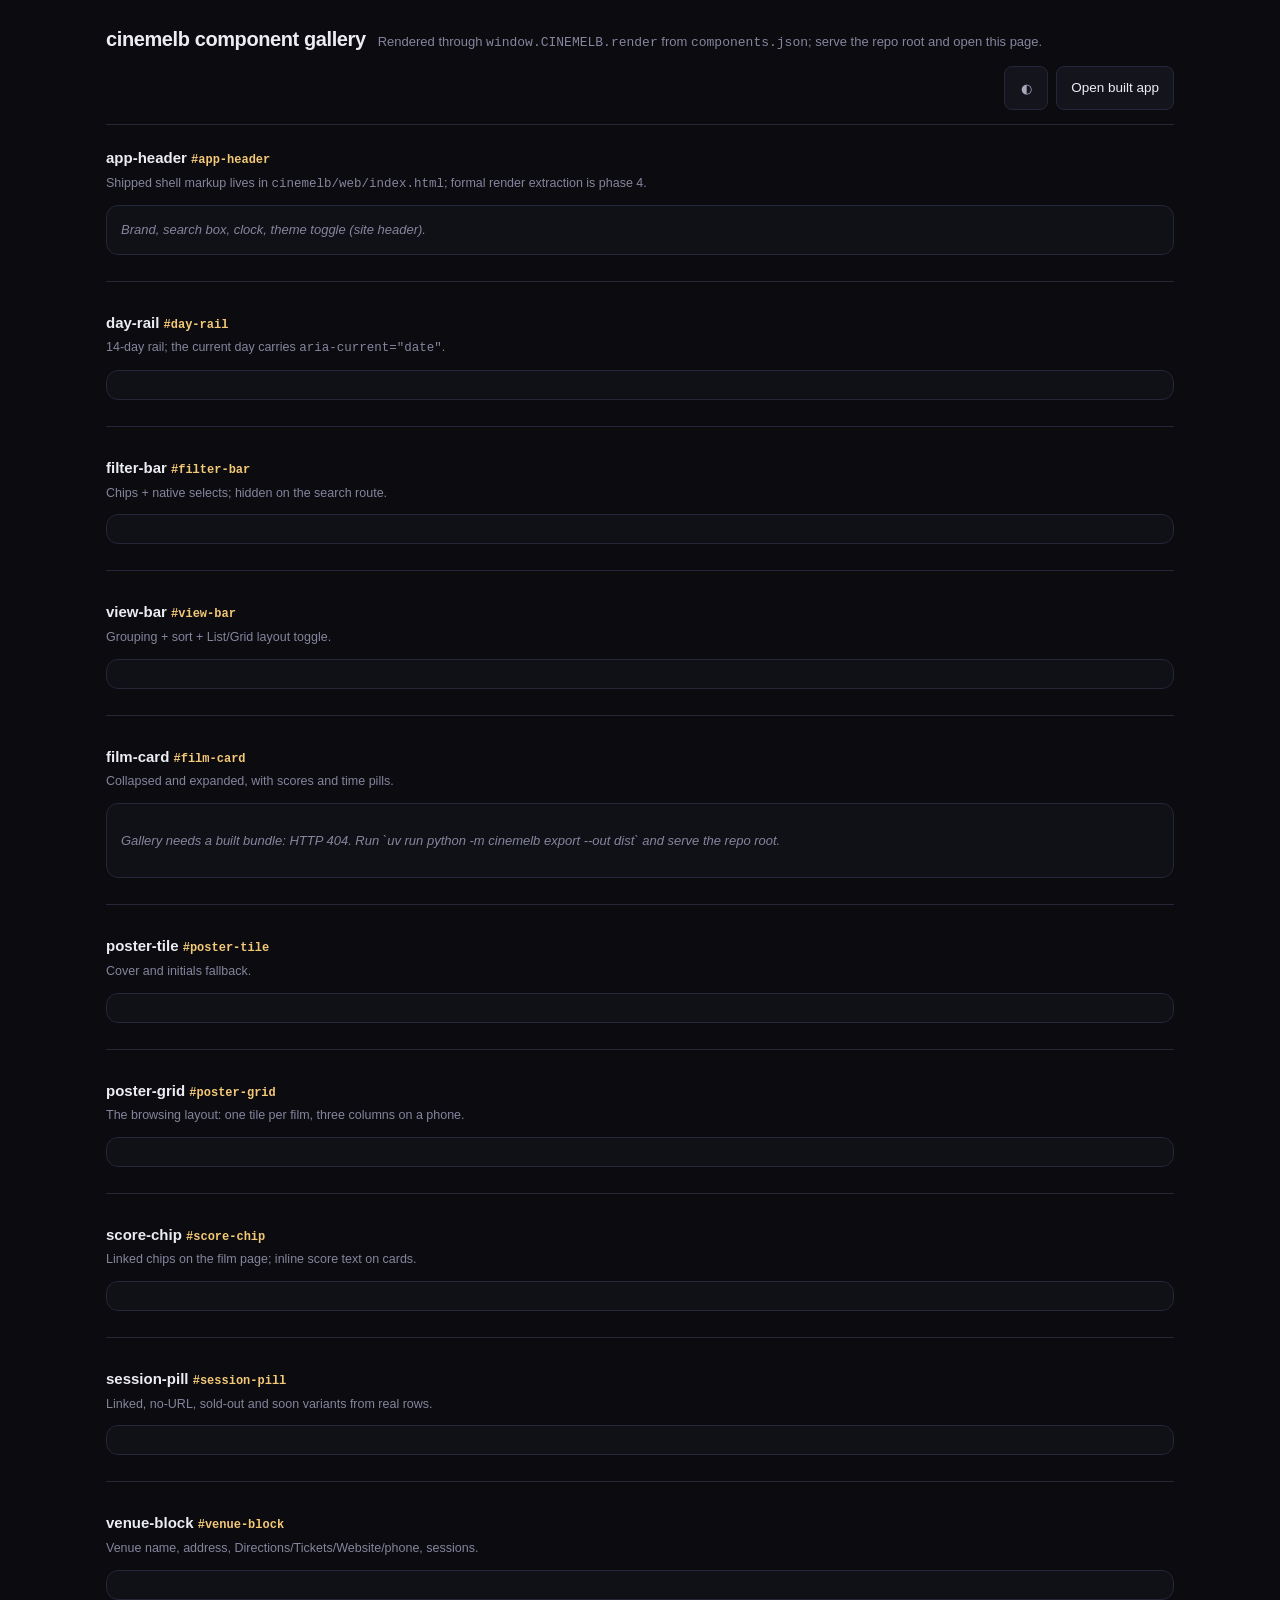
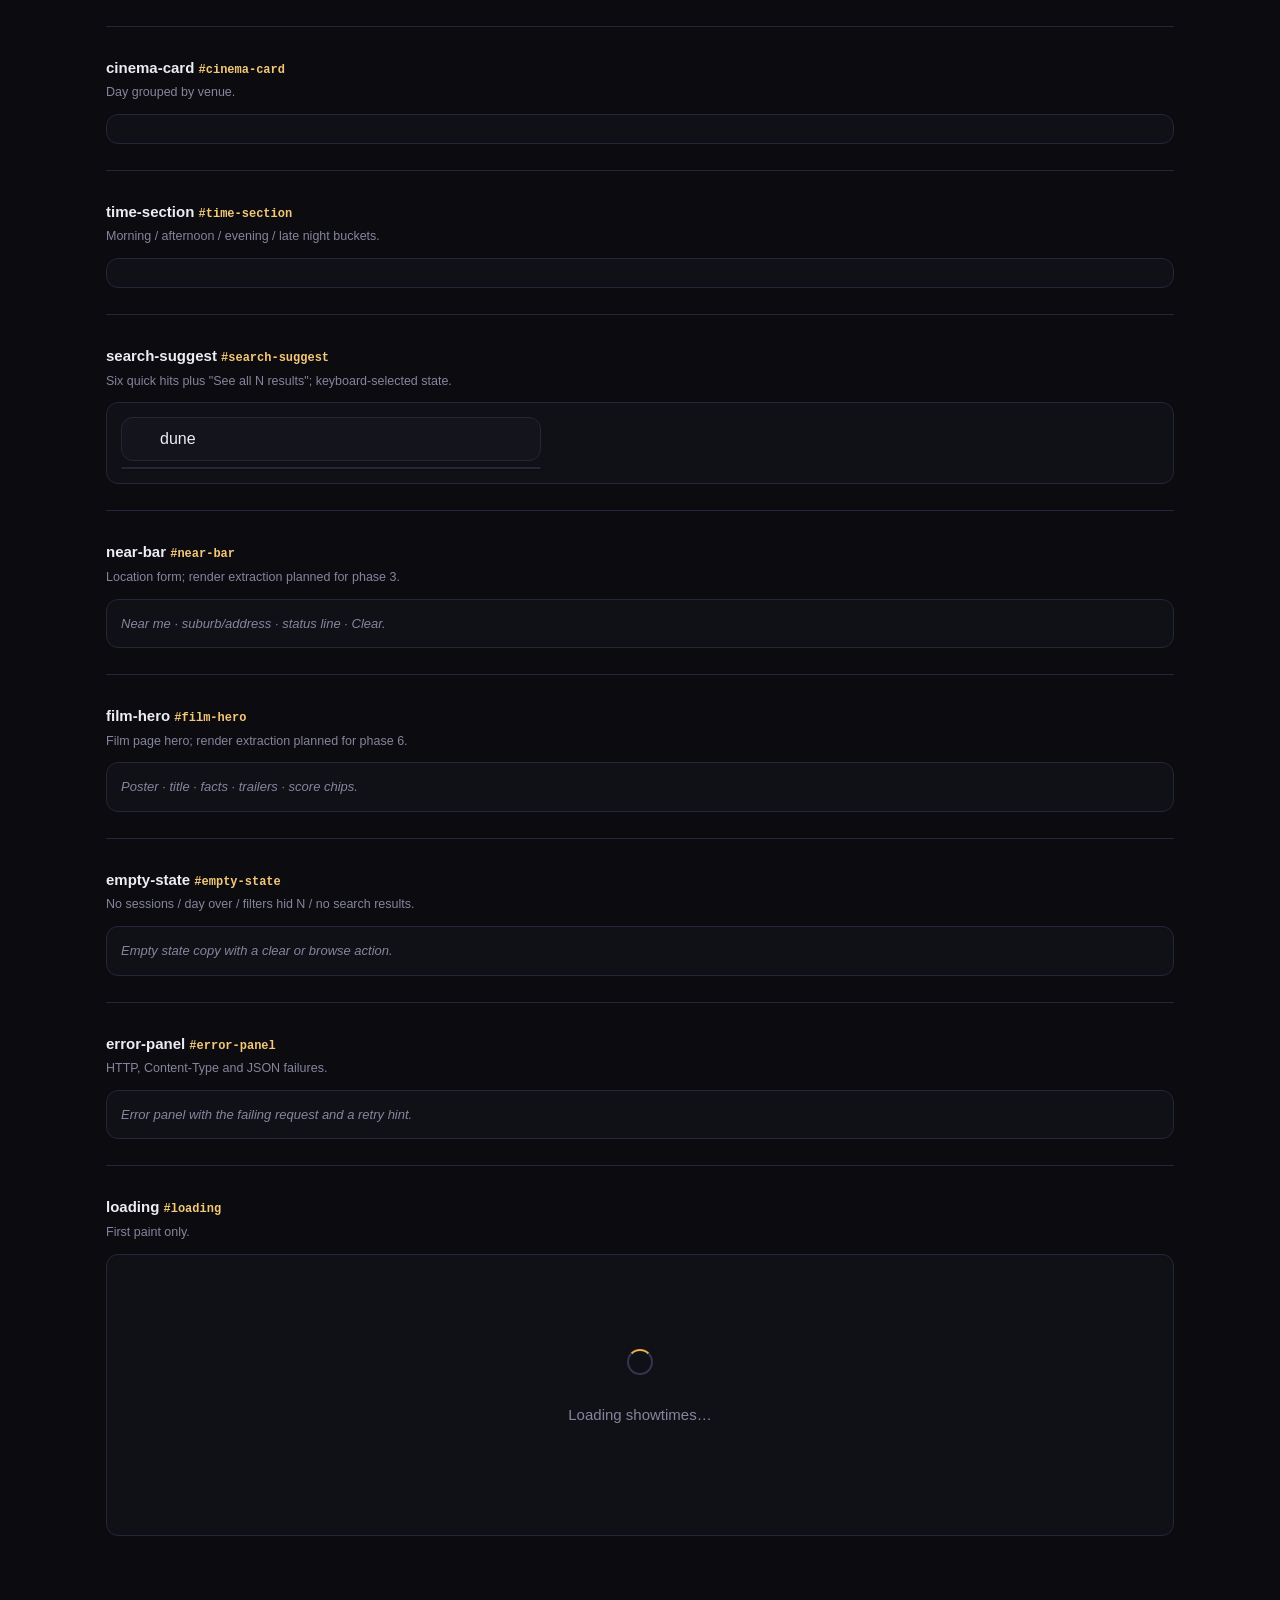
==== cinemelb/web/gallery.html @ fa179313 "UI: spec + tokens + component manifest + measurement harness - Add SPEC.md as the authoritative UI s" ====
<!DOCTYPE html>
<html lang="en-AU" data-theme="dark">
<head>
<meta charset="utf-8">
<meta name="viewport" content="width=device-width, initial-scale=1">
<title>cinemelb — component gallery</title>
<script>
/* The gallery drives hydration itself; app.js must not boot the SPA. */
window.__CINEMELB_GALLERY__ = true;
try {
  var q = new URLSearchParams(location.search).get('theme');
  document.documentElement.dataset.theme = q === 'light' ? 'light' : 'dark';
} catch (e) {}
</script>
<link rel="stylesheet" href="./app.css">
<style>
  body { background: var(--bg); }
  .g-wrap { max-width: 1100px; margin: 0 auto; padding: 24px 16px 80px; }
  .g-top { display: flex; flex-wrap: wrap; align-items: baseline; gap: 12px;
    padding-bottom: 14px; border-bottom: 1px solid var(--line); margin-bottom: 22px; }
  .g-top h1 { margin: 0; font-size: 20px; letter-spacing: -.02em; }
  .g-top p { margin: 0; color: var(--text-3); font-size: 13px; }
  .g-top .g-actions { margin-left: auto; display: flex; gap: 8px; }
  .g-section { margin: 0 0 30px; padding: 0 0 26px; border-bottom: 1px solid var(--line); }
  .g-section:last-child { border-bottom: 0; }
  .g-section h2 { margin: 0 0 4px; font-size: 15px; }
  .g-section h2 code { color: var(--accent-2); font-size: 12px; }
  .g-note { margin: 0 0 12px; color: var(--text-3); font-size: 12.5px; }
  .g-stage { padding: 14px; border: 1px solid var(--line); border-radius: var(--radius);
    background: var(--bg-2); }
  .g-stage .rail { position: static; padding: 0; border: 0; background: transparent; }
  .g-stage .filters { padding: 0; }
  .g-stage .suggest { position: static; margin-top: 6px; }
  .g-stage .search { max-width: 420px; }
  .g-grid { display: grid; grid-template-columns: repeat(auto-fill, minmax(138px, 1fr));
    gap: 16px 12px; }
  .g-row { display: flex; flex-wrap: wrap; gap: 12px; align-items: flex-start; }
  .g-planned { color: var(--text-3); font-size: 13px; font-style: italic; }
  @media (max-width: 640px) { .g-wrap { padding: 16px 12px 60px; } }
</style>
</head>
<body>
<div class="g-wrap">
  <header class="g-top">
    <h1>cinemelb component gallery</h1>
    <p>Rendered through <code>window.CINEMELB.render</code> from
      <code>components.json</code>; serve the repo root and open this page.</p>
    <div class="g-actions">
      <button class="icon-btn" id="g-theme" type="button" title="Switch theme"
              aria-label="Switch colour theme">◐</button>
      <a class="btn" href="../dist/">Open built app</a>
    </div>
  </header>

  <section class="g-section" id="app-header" data-component="app-header">
    <h2>app-header <code>#app-header</code></h2>
    <p class="g-note">Shipped shell markup lives in <code>cinemelb/web/index.html</code>;
      formal render extraction is phase 4.</p>
    <div class="g-stage g-planned">Brand, search box, clock, theme toggle (site header).</div>
  </section>

  <section class="g-section" id="day-rail" data-component="day-rail">
    <h2>day-rail <code>#day-rail</code></h2>
    <p class="g-note">14-day rail; the current day carries <code>aria-current="date"</code>.</p>
    <div class="g-stage"><nav class="rail" id="rail" aria-label="Choose a day"></nav></div>
  </section>

  <section class="g-section" id="filter-bar" data-component="filter-bar">
    <h2>filter-bar <code>#filter-bar</code></h2>
    <p class="g-note">Chips + native selects; hidden on the search route.</p>
    <div class="g-stage"><div class="filters" id="filters"></div></div>
  </section>

  <section class="g-section" id="view-bar" data-component="view-bar">
    <h2>view-bar <code>#view-bar</code></h2>
    <p class="g-note">Grouping + sort + List/Grid layout toggle.</p>
    <div class="g-stage" id="g-view-bar"></div>
  </section>

  <section class="g-section" id="film-card" data-component="film-card">
    <h2>film-card <code>#film-card</code></h2>
    <p class="g-note">Collapsed and expanded, with scores and time pills.</p>
    <div class="g-stage" id="g-film-card"></div>
  </section>

  <section class="g-section" id="poster-tile" data-component="poster-tile">
    <h2>poster-tile <code>#poster-tile</code></h2>
    <p class="g-note">Cover and initials fallback.</p>
    <div class="g-stage"><div class="poster-grid" id="g-poster-tile"></div></div>
  </section>

  <section class="g-section" id="poster-grid" data-component="poster-grid">
    <h2>poster-grid <code>#poster-grid</code></h2>
    <p class="g-note">The browsing layout: one tile per film, three columns on a phone.</p>
    <div class="g-stage"><div class="poster-grid" id="g-poster-grid"></div></div>
  </section>

  <section class="g-section" id="score-chip" data-component="score-chip">
    <h2>score-chip <code>#score-chip</code></h2>
    <p class="g-note">Linked chips on the film page; inline score text on cards.</p>
    <div class="g-stage" id="g-score-chip"></div>
  </section>

  <section class="g-section" id="session-pill" data-component="session-pill">
    <h2>session-pill <code>#session-pill</code></h2>
    <p class="g-note">Linked, no-URL, sold-out and soon variants from real rows.</p>
    <div class="g-stage"><div class="sessions" id="g-session-pill"></div></div>
  </section>

  <section class="g-section" id="venue-block" data-component="venue-block">
    <h2>venue-block <code>#venue-block</code></h2>
    <p class="g-note">Venue name, address, Directions/Tickets/Website/phone, sessions.</p>
    <div class="g-stage" id="g-venue-block"></div>
  </section>

  <section class="g-section" id="cinema-card" data-component="cinema-card">
    <h2>cinema-card <code>#cinema-card</code></h2>
    <p class="g-note">Day grouped by venue.</p>
    <div class="g-stage" id="g-cinema-card"></div>
  </section>

  <section class="g-section" id="time-section" data-component="time-section">
    <h2>time-section <code>#time-section</code></h2>
    <p class="g-note">Morning / afternoon / evening / late night buckets.</p>
    <div class="g-stage" id="g-time-section"></div>
  </section>

  <section class="g-section" id="search-suggest" data-component="search-suggest">
    <h2>search-suggest <code>#search-suggest</code></h2>
    <p class="g-note">Six quick hits plus "See all N results"; keyboard-selected state.</p>
    <div class="g-stage">
      <div class="search">
        <input id="q" type="search" value="dune" readonly aria-label="Search query">
        <div class="suggest" id="suggest" role="listbox" aria-label="Film suggestions"></div>
      </div>
    </div>
  </section>

  <section class="g-section" id="near-bar" data-component="near-bar">
    <h2>near-bar <code>#near-bar</code></h2>
    <p class="g-note">Location form; render extraction planned for phase 3.</p>
    <div class="g-stage g-planned">Near me · suburb/address · status line · Clear.</div>
  </section>

  <section class="g-section" id="film-hero" data-component="film-hero">
    <h2>film-hero <code>#film-hero</code></h2>
    <p class="g-note">Film page hero; render extraction planned for phase 6.</p>
    <div class="g-stage g-planned">Poster · title · facts · trailers · score chips.</div>
  </section>

  <section class="g-section" id="empty-state" data-component="empty-state">
    <h2>empty-state <code>#empty-state</code></h2>
    <p class="g-note">No sessions / day over / filters hid N / no search results.</p>
    <div class="g-stage g-planned">Empty state copy with a clear or browse action.</div>
  </section>

  <section class="g-section" id="error-panel" data-component="error-panel">
    <h2>error-panel <code>#error-panel</code></h2>
    <p class="g-note">HTTP, Content-Type and JSON failures.</p>
    <div class="g-stage g-planned">Error panel with the failing request and a retry hint.</div>
  </section>

  <section class="g-section" id="loading" data-component="loading">
    <h2>loading <code>#loading</code></h2>
    <p class="g-note">First paint only.</p>
    <div class="g-stage">
      <div class="loading">
        <div class="spinner" aria-hidden="true"></div>
        <p>Loading showtimes…</p>
      </div>
    </div>
  </section>
</div>

<script src="./app.js"></script>
<script>
(function () {
  'use strict';
  var theme = document.getElementById('g-theme');
  if (theme) {
    theme.addEventListener('click', function () {
      var root = document.documentElement;
      root.dataset.theme = root.dataset.theme === 'light' ? 'dark' : 'light';
    });
  }

  function fail(message) {
    var box = document.getElementById('g-film-card');
    if (box) {
      box.innerHTML = '<p class="g-planned">' + message + '</p>';
    }
  }

  fetch('../../dist/data/bundle.json')
    .then(function (response) {
      if (!response.ok) throw new Error('HTTP ' + response.status);
      return response.json();
    })
    .then(function (bundle) {
      var C = window.CINEMELB;
      if (!C) throw new Error('window.CINEMELB missing');
      C.hydrate(bundle, true);
      var S = C.state;
      var today = S.today;
      var rows = (S.byDate.get(today) || []).slice();
      if (!rows.length) throw new Error('no sessions in today\'s bundle slice');

      function rowsFor(filmIdx) {
        return rows.filter(function (r) { return S.rowFilm[r] === filmIdx; });
      }
      function score(film) {
        return (film[10] || 0) + (film[12] || 0) / 10;
      }
      var filmIdxs = [];
      var seen = {};
      rows.forEach(function (r) {
        var idx = S.rowFilm[r];
        if (!seen[idx]) { seen[idx] = 1; filmIdxs.push(idx); }
      });
      filmIdxs.sort(function (a, b) {
        return score(S.films[b]) - score(S.films[a]);
      });
      var withPoster = filmIdxs.filter(function (i) { return !!S.films[i][6]; });
      var withoutPoster = filmIdxs.filter(function (i) { return !S.films[i][6]; });
      var hero = withPoster[0] || filmIdxs[0];

      // View bar
      var view = document.getElementById('g-view-bar');
      if (view) view.innerHTML = C.render.viewBar('day');

      // Film card: collapsed and expanded
      var cardBox = document.getElementById('g-film-card');
      if (cardBox) {
        var cardRows = rowsFor(hero);
        var collapsed = C.render.filmCard(hero, cardRows);
        // The expanded body lists every venue; three is enough for the gallery
        // and keeps the section readable.
        var sample = [];
        var seenCinema = {};
        cardRows.forEach(function (r) {
          var cid = S.rowCinema[r];
          if (!seenCinema[cid] && sample.length < 3) {
            seenCinema[cid] = 1;
            sample.push(r);
          }
        });
        var open = C.render.filmCard(hero, sample).replace(
          '<details class="film"', '<details class="film" open');
        cardBox.innerHTML = '<div class="films">' + collapsed + open + '</div>';
      }

      // Poster tiles: cover + fallback
      var tileBox = document.getElementById('g-poster-tile');
      if (tileBox) {
        tileBox.innerHTML =
          C.render.filmTile(withPoster[0], rowsFor(withPoster[0]), true) +
          (withoutPoster.length
            ? C.render.filmTile(withoutPoster[0], rowsFor(withoutPoster[0]), true)
            : '');
      }

      // Poster grid
      var gridBox = document.getElementById('g-poster-grid');
      if (gridBox) {
        var picks = withPoster.slice(0, 8);
        gridBox.innerHTML = picks.map(function (idx) {
          return C.render.filmTile(idx, rowsFor(idx), true);
        }).join('');
      }

      // Score chips
      var scoreBox = document.getElementById('g-score-chip');
      if (scoreBox) scoreBox.innerHTML = C.render.scoreChips(S.films[hero]);

      // Session pills: a sample across venues
      var sessionBox = document.getElementById('g-session-pill');
      if (sessionBox) sessionBox.innerHTML = C.render.sessions(rows.slice(0, 8));

      // Venue blocks: up to three distinct venues
      var venueBox = document.getElementById('g-venue-block');
      if (venueBox) {
        var venueRows = [];
        var cinemas = {};
        rows.forEach(function (r) {
          var c = S.rowCinema[r];
          if (!cinemas[c] && venueRows.length < 3) {
            cinemas[c] = 1;
            venueRows.push(r);
          }
        });
        venueBox.innerHTML = C.render.venueBlocks(venueRows);
      }

      // Cinema card
      var cinemaBox = document.getElementById('g-cinema-card');
      if (cinemaBox) {
        var first = rows[0];
        var cid = S.rowCinema[first];
        var crows = rows.filter(function (r) { return S.rowCinema[r] === cid; });
        cinemaBox.innerHTML = '<div class="films">' +
          C.render.cinemaCard(cid, crows) + '</div>';
      }

      // Time sections
      var timeBox = document.getElementById('g-time-section');
      if (timeBox) timeBox.innerHTML = C.render.dayByTime(rows);

      // Rail + filters write into their own elements.
      C.render.rail();
      C.render.filters();

      // Suggestions write into #suggest.
      C.render.suggest('dune');
    })
    .catch(function (error) {
      fail('Gallery needs a built bundle: ' + error.message +
           '. Run `uv run python -m cinemelb export --out dist` and serve the repo root.');
    });
})();
</script>
</body>
</html>
---- cinemelb/web/app.css ----
/* tokens:begin — generated from cinemelb/web/tokens.json by scripts/build_tokens.py. Do not edit. */
:root {
  color-scheme: dark;
  --bg: #0b0b10;  /* page background */
  --bg-2: #101017;  /* inset background */
  --panel: #14141d;  /* raised panel / control */
  --card: #171722;  /* card surface */
  --card-2: #1d1d2b;  /* hover / selected card */
  --line: #26263a;  /* quiet border */
  --line-2: #343450;  /* strong border */
  --text: #ececf3;  /* primary text */
  --text-2: #a9a9be;  /* secondary text */
  --text-3: #85859e;  /* meta text; >=4.5:1 on card */
  --accent: #e8b04b;  /* marquee amber */
  --accent-2: #f3c876;  /* accent text */
  --accent-ink: #14110a;  /* text on accent fill */
  --accent-dim: #2b2313;  /* accent wash */
  --warn: #e08a4e;  /* warning / sold out */
  --focus-ring: #f3c876;  /* focus-visible ring */
  --score-imdb: #d99a2b;  /* IMDb score text */
  --score-rt: #d84a3f;  /* Tomato score text */
  --score-mc: #5f9e36;  /* Metascore text */
  --shadow: 0 1px 2px rgba(0,0,0,.35), 0 10px 30px -18px rgba(0,0,0,.9);
  --wrap: 980px;  /* content max width */
  --header-h: 65px;  /* sticky header height */
  --tap: 44px;  /* primary tap target */
  --radius: 12px;  /* card radius */
  --radius-sm: 8px;  /* control radius */
}
html[data-theme="light"] {
  color-scheme: light;
  --bg: #f6f4ef;
  --bg-2: #efece4;
  --panel: #ffffff;
  --card: #ffffff;
  --card-2: #f4f1ea;
  --line: #e0dbcf;
  --line-2: #cbc4b3;
  --text: #17150f;
  --text-2: #57503f;
  --text-3: #746c5d;  /* meta text; >=4.5:1 on card */
  --accent: #8f6210;
  --accent-2: #7d560d;
  --accent-ink: #fff8e9;
  --accent-dim: #f2e6cb;
  --warn: #a3561f;
  --focus-ring: #7d560d;
  --score-imdb: #9a6200;
  --score-rt: #b3261e;
  --score-mc: #3f701e;
  --shadow: 0 1px 2px rgba(60,50,20,.08), 0 10px 30px -20px rgba(60,50,20,.35);
}
/* tokens:end */

/* cinemelb — static SPA theme.
   Dark by default: a cinema listing is read at night, and the amber accent
   reads as a marquee bulb rather than a spreadsheet. Light mode is a real
   second theme, not an inverted afterthought. */

* { box-sizing: border-box; }

html { -webkit-text-size-adjust: 100%; }

body {
  margin: 0;
  background: var(--bg);
  color: var(--text);
  font-family: -apple-system, BlinkMacSystemFont, "Segoe UI", Roboto, "Helvetica Neue", Arial, sans-serif;
  font-size: 15px;
  line-height: 1.5;
  -webkit-font-smoothing: antialiased;
}

a { color: var(--accent-2); }
a:hover { color: var(--accent); }

/* One visible ring for every native control; components may also change a
   border on focus, but the ring is the guarantee. */
:where(a, button, input, select, summary, [tabindex]):focus-visible {
  outline: 2px solid var(--focus-ring);
  outline-offset: 2px;
}

.skip {
  position: absolute; left: -9999px; top: 0;
  background: var(--accent); color: var(--accent-ink);
  padding: 10px 14px; border-radius: 0 0 var(--radius-sm) 0;
  z-index: 100; font-weight: 600;
}
.skip:focus { left: 0; }

:focus-visible { outline: 2px solid var(--accent); outline-offset: 2px; }

/* ---------------------------------------------------------------- header */

.top {
  position: sticky; top: 0; z-index: 40;
  background: color-mix(in srgb, var(--bg) 88%, transparent);
  backdrop-filter: blur(14px) saturate(1.2);
  -webkit-backdrop-filter: blur(14px) saturate(1.2);
  border-bottom: 1px solid var(--line);
}

.top-inner {
  max-width: var(--wrap); margin: 0 auto;
  padding: 10px 16px;
  display: flex; align-items: center; gap: 12px;
}

.brand {
  display: inline-flex; align-items: center; gap: 8px;
  color: var(--text); text-decoration: none; flex: 0 0 auto;
}
.brand:hover { color: var(--text); }
.brand-mark { width: 22px; height: 22px; color: var(--accent); }
.brand-name { font-weight: 650; font-size: 16px; letter-spacing: -.02em; }

.search {
  position: relative; flex: 1 1 auto; min-width: 0; margin: 0;
}
.search-icon {
  position: absolute; left: 12px; top: 50%; transform: translateY(-50%);
  width: 17px; height: 17px; color: var(--text-3); pointer-events: none;
}
#q {
  width: 100%; height: var(--tap);
  padding: 0 40px 0 38px;
  border: 1px solid var(--line);
  border-radius: var(--radius);
  background: var(--panel);
  color: var(--text);
  font: inherit;
  /* 16px exactly: iOS Safari zooms the page for focused inputs below it. */
  font-size: 16px;
  appearance: none;
}
#q::placeholder { color: var(--text-3); }
#q:focus { outline: none; border-color: var(--accent); background: var(--card); }
#q::-webkit-search-cancel-button { -webkit-appearance: none; }

.search-kbd {
  position: absolute; right: 10px; top: 50%; transform: translateY(-50%);
  font-family: ui-monospace, SFMono-Regular, Menlo, monospace;
  font-size: 11px; color: var(--text-3);
  border: 1px solid var(--line); border-radius: 5px;
  padding: 1px 5px; pointer-events: none;
}

.top-meta { display: flex; align-items: center; gap: 10px; flex: 0 0 auto; }
.clock {
  font-family: ui-monospace, SFMono-Regular, Menlo, monospace;
  font-size: 12px; color: var(--text-3);
  font-variant-numeric: tabular-nums;
  white-space: nowrap;
}
.icon-btn {
  width: var(--tap); height: var(--tap);
  display: grid; place-items: center;
  border: 1px solid var(--line); border-radius: var(--radius-sm);
  background: var(--panel); color: var(--text-2);
  cursor: pointer;
}
.icon-btn:hover { color: var(--accent); border-color: var(--line-2); }
.icon-btn svg { width: 17px; height: 17px; }

/* ------------------------------------------------------------ suggestions */

.suggest {
  position: absolute; top: calc(100% + 6px); left: 0; right: 0;
  background: var(--card); border: 1px solid var(--line);
  border-radius: var(--radius); box-shadow: var(--shadow);
  overflow: hidden; z-index: 60;
}
.suggest[hidden] { display: none; }
.sug {
  display: flex; align-items: center; gap: 10px;
  width: 100%; padding: 8px 10px;
  background: transparent; border: 0; border-bottom: 1px solid var(--line);
  color: var(--text); text-align: left; font: inherit; cursor: pointer;
}
.sug:last-child { border-bottom: 0; }
.sug:hover, .sug[aria-selected="true"] { background: var(--card-2); }
.sug-thumb {
  width: 34px; height: 50px; flex: 0 0 auto;
  border-radius: 6px; overflow: hidden;
  background: var(--bg-2); border: 1px solid var(--line);
}
.sug-thumb img { width: 100%; height: 100%; object-fit: cover; display: block; }
.sug-body { display: block; min-width: 0; }
.sug-title {
  display: block; font-size: 14px; font-weight: 560; line-height: 1.3;
  white-space: nowrap; overflow: hidden; text-overflow: ellipsis;
}
.sug-meta { display: block; font-size: 12px; color: var(--text-3); }
.sug-all {
  background: var(--bg-2);
  border-top: 1px solid var(--line);
}
.sug-all:hover, .sug-all[aria-selected="true"] { background: var(--card-2); }
.sug-all .sug-title { color: var(--accent-2); font-weight: 600; }
.sug-all-icon {
  flex: 0 0 auto; width: 34px; height: 50px;
  display: grid; place-items: center; color: var(--accent);
}
.sug-all-icon svg { width: 20px; height: 20px; }
.sug-empty { padding: 14px; font-size: 13.5px; color: var(--text-3); text-align: center; }

/* -------------------------------------------------------------- day rail */

.rail {
  position: sticky; top: var(--header-h); z-index: 30;
  display: flex; gap: 6px;
  overflow-x: auto; scrollbar-width: none;
  -webkit-overflow-scrolling: touch;
  padding: 8px max(16px, calc((100vw - var(--wrap)) / 2));
  background: var(--bg);
  border-bottom: 1px solid var(--line);
}
.rail::-webkit-scrollbar { display: none; }

.rail-day {
  flex: 0 0 auto;
  min-width: 54px;
  display: flex; flex-direction: column; align-items: center; gap: 1px;
  padding: 6px 10px;
  border: 1px solid var(--line); border-radius: var(--radius-sm);
  background: var(--panel); color: var(--text-2);
  text-decoration: none;
  font-variant-numeric: tabular-nums;
}
.rail-day:hover { border-color: var(--line-2); color: var(--text); }
.rail-day.is-active,
.rail-day[aria-current="date"] {
  background: var(--accent); border-color: var(--accent); color: var(--accent-ink);
}
.rail-dow { font-size: 10.5px; text-transform: uppercase; letter-spacing: .04em; opacity: .8; }
.rail-num { font-size: 16px; font-weight: 650; line-height: 1.15; }
.rail-mon { font-size: 10px; text-transform: uppercase; letter-spacing: .04em; opacity: .75; }

/* --------------------------------------------------------------- filters */

.filters {
  max-width: var(--wrap); margin: 0 auto;
  padding: 8px 16px 0;
  display: flex; flex-wrap: wrap; align-items: center; gap: 7px;
}
/* The author display rule beats the UA [hidden] default. */
.filters[hidden], .nearbar[hidden] { display: none; }

.chip {
  height: 32px; padding: 0 12px;
  border: 1px solid var(--line); border-radius: 999px;
  background: var(--panel); color: var(--text-2);
  font: inherit; font-size: 13px; cursor: pointer;
  white-space: nowrap;
}
.chip:hover { border-color: var(--line-2); color: var(--text); }
.chip.is-on,
.chip[aria-pressed="true"] {
  background: var(--accent-dim); border-color: var(--accent); color: var(--accent-2);
}

.select {
  height: 32px; padding: 0 30px 0 12px;
  border: 1px solid var(--line); border-radius: 999px;
  background-color: var(--panel);
  background-image: url("data:image/svg+xml,%3Csvg xmlns='http://www.w3.org/2000/svg' width='10' height='6' viewBox='0 0 10 6'%3E%3Cpath d='M1 1l4 4 4-4' fill='none' stroke='%2375758c' stroke-width='1.6' stroke-linecap='round' stroke-linejoin='round'/%3E%3C/svg%3E");
  background-repeat: no-repeat; background-position: right 11px center;
  color: var(--text-2);
  font: inherit; font-size: 13px; cursor: pointer;
  appearance: none; -webkit-appearance: none;
  max-width: 16rem;
}

/* ---------------------------------------------------------- view switcher */

/* The grouping control sits in the heading row, so the list starts one band of
   chrome higher. It right-aligns on desktop and takes its own line on mobile. */
.view-bar {
  display: flex;
  width: 100%; max-width: 320px;
  margin: 0 0 0 auto;
  align-self: center;
  border: 1px solid var(--line); border-radius: 999px;
  overflow: hidden; background: var(--panel);
}
/* Grouping and sorting share a row: both change the shape of the list, and
   both should be visible before the first card. */
.view-row {
  display: flex; align-items: center; gap: 8px; flex-wrap: wrap;
  width: 100%; max-width: 440px;
  margin: 0 0 0 auto;
  align-self: center;
}
.view-row .view-bar {
  width: auto; flex: 1 1 240px; max-width: none; margin: 0;
}
.sort-wrap { display: inline-flex; align-items: center; gap: 6px; flex: 0 0 auto; }
.sort-label {
  font-size: 11px; font-weight: 620; text-transform: uppercase;
  letter-spacing: .06em; color: var(--text-3);
}
.select-sort { max-width: 10.5rem; }

/* One icon button that flips between the list and the poster grid. It shows
   the action ("grid") while the list is active and vice versa. */
.layout-btn {
  flex: 0 0 auto;
  width: 34px; height: 32px;
  display: grid; place-items: center;
  border: 1px solid var(--line); border-radius: var(--radius-sm);
  background: var(--panel); color: var(--text-2);
  cursor: pointer; padding: 0;
}
.layout-btn:hover { border-color: var(--line-2); color: var(--text); }
.layout-btn.is-on {
  background: var(--accent-dim); border-color: var(--accent); color: var(--accent-2);
}
.layout-btn svg { width: 17px; height: 17px; }
.seg-btn {
  flex: 1 1 auto; height: 32px; padding: 0 12px;
  border: 0; background: none; color: var(--text-3);
  font: inherit; font-size: 13px; font-weight: 540;
  white-space: nowrap; cursor: pointer;
}
.seg-btn + .seg-btn { border-left: 1px solid var(--line); }
.seg-btn:hover { color: var(--text); background: var(--card); }
.seg-btn.is-on { background: var(--accent); color: var(--accent-ink); font-weight: 620; }
.seg-btn.is-on:hover { background: var(--accent); color: var(--accent-ink); }

.chip-clear { border-style: dashed; color: var(--text-3); }
.chip-clear:hover { color: var(--text); }

/* ------------------------------------------------------------ location bar */

.nearbar {
  max-width: var(--wrap); margin: 0 auto;
  padding: 6px 16px 0;
}
.near-row { display: flex; align-items: center; gap: 7px; flex-wrap: wrap; }

.near-me {
  display: inline-flex; align-items: center; gap: 7px;
  height: 32px; padding: 0 12px;
  border: 1px solid var(--line); border-radius: 999px;
  background: var(--panel); color: var(--text-2);
  font: inherit; font-size: 13px; cursor: pointer;
  white-space: nowrap;
}
.near-me:hover { border-color: var(--line-2); color: var(--text); }
.near-me.is-on {
  background: var(--accent-dim); border-color: var(--accent); color: var(--accent-2);
}
.near-me[disabled] { opacity: .6; cursor: progress; }
.near-icon { width: 15px; height: 15px; }

.near-form { flex: 1 1 240px; max-width: 340px; margin: 0; }
#near-q {
  width: 100%; height: 32px; padding: 0 12px;
  border: 1px solid var(--line); border-radius: 999px;
  background: var(--panel); color: var(--text);
  font: inherit;
  /* 16px exactly: iOS Safari zooms the page for focused inputs below it. */
  font-size: 16px;
  appearance: none;
}
#near-q::placeholder { color: var(--text-3); }
#near-q:focus { outline: none; border-color: var(--accent); background: var(--card); }

.near-status { margin: 6px 0 0; font-size: 12.5px; color: var(--text-3); }
.near-status:empty { display: none; }
.near-status.is-on { color: var(--text-2); }
.near-status.is-error { color: var(--warn); }
.near-status strong { color: var(--text); font-weight: 620; }
.near-clear {
  margin-left: 2px; padding: 0; border: 0; background: none;
  color: var(--accent-2); font: inherit; font-size: 12.5px;
  text-decoration: underline; cursor: pointer;
}
.near-clear:hover { color: var(--accent); }

/* ------------------------------------------------------------------ main */

.main {
  max-width: var(--wrap); margin: 0 auto;
  padding: 14px 16px 64px;
  min-height: 60vh;
}
.main:focus { outline: none; }
.main h1:focus, .main h2:focus { outline: none; }

.loading {
  display: flex; flex-direction: column; align-items: center; gap: 14px;
  padding: 80px 0; color: var(--text-3);
}
.spinner {
  width: 26px; height: 26px; border-radius: 50%;
  border: 2.5px solid var(--line-2); border-top-color: var(--accent);
  animation: spin .8s linear infinite;
}
@keyframes spin { to { transform: rotate(360deg); } }
@media (prefers-reduced-motion: reduce) {
  .spinner { animation-duration: 2.4s; }
}

/* ------------------------------------------------------------- day header */

.day-head {
  display: flex; align-items: baseline; gap: 10px; flex-wrap: wrap;
  margin: 0 0 12px;
}
.day-head h1 { margin: 0; font-size: 21px; font-weight: 680; letter-spacing: -.02em; }
.search-head h1 { max-width: 46ch; overflow-wrap: anywhere; }
.search-head .view-row { width: auto; max-width: none; margin-left: auto; }

.badge {
  font-size: 11px; font-weight: 620; text-transform: uppercase; letter-spacing: .06em;
  color: var(--accent-2); background: var(--accent-dim);
  border-radius: 999px; padding: 3px 9px;
}
.count { font-size: 12.5px; color: var(--text-3); font-variant-numeric: tabular-nums; }

/* ------------------------------------------------------------- film cards */

.films { display: grid; gap: 9px; }

/* ------------------------------------------------------------ poster grid */
/* The browsing view: a poster per film, with the same scores and a next-time
   line. Tiles are links into the film page, so the whole cover is the target. */

.poster-grid {
  display: grid;
  grid-template-columns: repeat(auto-fill, minmax(138px, 1fr));
  gap: 16px 12px;
}
.tile {
  display: flex; flex-direction: column; gap: 7px;
  min-width: 0; text-decoration: none; color: var(--text);
  border-radius: 10px;
  -webkit-tap-highlight-color: transparent;
}
.tile .tile-poster {
  width: 100%; height: auto; aspect-ratio: 2 / 3;
  flex: none; border-radius: 10px;
}
.tile:hover .tile-poster { border-color: var(--line-2); }
.tile:hover .tile-title { color: var(--accent-2); }
.tile:focus-visible { outline: 2px solid var(--accent); outline-offset: 3px; }
.tile-body { display: flex; flex-direction: column; gap: 1px; min-width: 0; }
.tile-title {
  font-size: 13px; font-weight: 600; line-height: 1.25; letter-spacing: -.005em;
  display: -webkit-box; -webkit-line-clamp: 2; -webkit-box-orient: vertical;
  overflow: hidden;
}
.tile-scores { font-size: 11px; line-height: 1.3; }
.tile-meta {
  font-size: 11px; color: var(--text-3);
  font-variant-numeric: tabular-nums;
  line-height: 1.3;
  white-space: normal;
}
.poster-grid .tile .poster-fallback { font-size: 22px; }

.film {
  border: 1px solid var(--line); border-radius: var(--radius);
  background: var(--card); overflow: hidden;
}
.film:hover { border-color: var(--line-2); }
.film[open] { border-color: var(--line-2); }
.film > summary {
  display: flex; align-items: center; gap: 12px;
  padding: 9px 12px; min-height: 66px;
  cursor: pointer; list-style: none;
  -webkit-tap-highlight-color: transparent;
}
.film > summary::-webkit-details-marker { display: none; }
.film > summary:focus-visible { outline-offset: -2px; }

.poster {
  position: relative;
  width: 44px; height: 66px; flex: 0 0 auto;
  display: block; overflow: hidden;
  border-radius: 7px;
  background: var(--bg-2); border: 1px solid var(--line);
}
.poster img {
  position: absolute; inset: 0;
  width: 100%; height: 100%; object-fit: cover; display: block;
}
/* The letter tile sits behind the image, so a hotlink that 404s degrades to a
   legible cover rather than a hole in the card. */
.poster-fallback {
  position: absolute; inset: 0;
  display: grid; place-items: center;
  font-size: 14px; font-weight: 700; letter-spacing: .02em;
  color: var(--text-3);
  background: linear-gradient(145deg, var(--card-2), var(--bg-2));
}
.poster-none .poster-fallback { color: var(--text-2); }
.poster-lg { width: 132px; height: 198px; border-radius: 12px; }
.poster-lg .poster-fallback { font-size: 30px; }

.film-main { flex: 1 1 auto; min-width: 0; }
.film-title {
  margin: 0;
  font-size: 15px; font-weight: 620; letter-spacing: -.01em;
  white-space: nowrap; overflow: hidden; text-overflow: ellipsis;
}
.film-meta {
  margin: 1px 0 0;
  font-size: 12.5px; color: var(--text-3);
  font-variant-numeric: tabular-nums;
  white-space: nowrap; overflow: hidden; text-overflow: ellipsis;
}
/* Scores in the collapsed card. They lead the meta line so "Top rated" is
   legible without opening every film. */
.mscore { font-weight: 650; }
.ms-imdb { color: var(--score-imdb); }
.ms-rt { color: var(--score-rt); }
.ms-mc { color: var(--score-mc); }
.msep { font-weight: 400; }
.mrest { font-weight: 400; }

.film-times { display: flex; align-items: center; gap: 4px; flex: 0 0 auto; }
.time {
  font-family: ui-monospace, SFMono-Regular, Menlo, monospace;
  font-variant-numeric: tabular-nums;
}
.film-times .time {
  font-size: 11.5px; color: var(--text-2);
  border: 1px solid var(--line); border-radius: 5px;
  padding: 2px 5px; background: var(--bg-2);
}
.film-times .time.is-soon {
  color: var(--accent-2); border-color: color-mix(in srgb, var(--accent) 45%, var(--line));
  background: var(--accent-dim);
}
.more { font-size: 11.5px; color: var(--text-3); font-variant-numeric: tabular-nums; }

/* Card-level entry into the film page: a tap target that does not toggle the
   card. */
.film-open {
  flex: 0 0 auto;
  width: 34px; height: 34px;
  display: grid; place-items: center;
  border-radius: 999px;
  color: var(--text-3);
  text-decoration: none;
  -webkit-tap-highlight-color: transparent;
}
.film-open svg { width: 16px; height: 16px; }
.film-open:hover, .film-open:focus-visible { background: var(--card-2); color: var(--accent); }

/* Rating chips back to their sources. */
.scores { display: flex; flex-wrap: wrap; gap: 6px; margin: 0 0 12px; }
.score {
  display: inline-flex; align-items: center; gap: 6px;
  padding: 3px 10px; border-radius: 999px;
  border: 1px solid var(--line); background: var(--bg-2);
  color: var(--text); text-decoration: none;
  font-size: 12.5px; font-weight: 560;
  font-variant-numeric: tabular-nums;
}
.score:hover { border-color: var(--line-2); color: var(--text); }
.score::before {
  content: ''; width: 6px; height: 6px; border-radius: 50%;
  flex: 0 0 auto; background: var(--text-3);
}
.score-imdb::before { background: var(--score-imdb); }
.score-rt::before { background: var(--score-rt); }
.score-mc::before { background: var(--score-mc); }
.score-src {
  font-size: 10.5px; font-weight: 400;
  text-transform: uppercase; letter-spacing: .05em;
  color: var(--text-3);
}
.score-val { font-weight: 620; }

/* ------------------------------------------------------- expanded sessions */

.film-body {
  border-top: 1px solid var(--line);
  padding: 12px; background: var(--bg-2);
}
.synopsis {
  margin: 0 0 12px; max-width: 70ch;
  font-size: 13.5px; color: var(--text-2);
}

.venue { margin-bottom: 12px; }
.venue:last-child { margin-bottom: 0; }
.venue-head {
  display: flex; align-items: baseline; gap: 7px; flex-wrap: wrap;
  margin-bottom: 5px;
}
.venue-name { font-size: 13.5px; font-weight: 620; }
.venue-sub { font-size: 12px; color: var(--text-3); }
.venue-dist {
  margin-left: auto;
  font-size: 11.5px; color: var(--text-3);
  font-variant-numeric: tabular-nums; white-space: nowrap;
}
.venue-meta {
  display: flex; align-items: baseline; gap: 4px 10px; flex-wrap: wrap;
  margin: 0 0 6px;
  font-size: 11.5px; color: var(--text-3);
}
.venue-addr { min-width: 0; }
.venue-links { display: inline-flex; gap: 10px; margin-left: auto; }
.venue-link { color: var(--text-2); text-decoration: none; white-space: nowrap; }
.venue-link:hover { color: var(--accent); text-decoration: underline; }

.sessions { display: flex; flex-wrap: wrap; gap: 5px; }
.session {
  display: inline-flex; flex-direction: column; align-items: flex-start;
  gap: 1px; padding: 4px 8px;
  border: 1px solid var(--line); border-radius: 7px;
  background: var(--card); color: var(--text);
  text-decoration: none; font: inherit;
  font-variant-numeric: tabular-nums;
}
.session:hover { border-color: var(--line-2); color: var(--text); }
a.session:hover { border-color: var(--accent); background: var(--accent-dim); }
.session .time { font-size: 13px; font-weight: 560; }
.notes { font-size: 10.5px; color: var(--text-3); line-height: 1.25; }
a.session:hover .notes { color: var(--text-2); }
.session.is-soon { border-color: color-mix(in srgb, var(--accent) 55%, var(--line)); }
.session.is-soon .time { color: var(--accent-2); }
.session.is-sold { opacity: .6; border-style: dashed; }
.session.is-sold .time { text-decoration: line-through; }
.sold-tag {
  font-size: 10px; font-weight: 620; text-transform: uppercase;
  letter-spacing: .05em; color: var(--warn);
}

.film-link { margin: 14px 0 0; font-size: 13px; }
.film-link a { text-decoration: none; }
.film-link a:hover { text-decoration: underline; }

/* ------------------------------------------------------------- film view */

.film-hero { display: flex; gap: 16px; margin-bottom: 4px; }
.hero-main { min-width: 0; flex: 1 1 auto; }
.film-hero h1 {
  margin: 0 0 6px; font-size: 24px; font-weight: 700;
  letter-spacing: -.025em; line-height: 1.2;
}
.film-hero .film-meta { font-size: 13px; white-space: normal; }
.film-hero .synopsis { margin: 8px 0 0; }
.trailer {
  display: inline-block; margin: 10px 0 0;
  font-size: 13px; text-decoration: none;
  border: 1px solid var(--line); border-radius: var(--radius-sm);
  padding: 6px 11px; color: var(--text-2);
}
.trailer:hover { border-color: var(--accent); color: var(--accent); }

.section-head {
  display: flex; align-items: baseline; gap: 10px; flex-wrap: wrap;
  margin: 22px 0 12px; padding-bottom: 7px;
  border-bottom: 1px solid var(--line);
}
.section-head h2 {
  margin: 0; font-size: 12px; font-weight: 660;
  text-transform: uppercase; letter-spacing: .08em; color: var(--text-3);
}
.section-head .count { font-size: 12.5px; }

.day-block { margin-bottom: 20px; }
.day-block:last-child { margin-bottom: 0; }
.day-block h3 {
  display: flex; align-items: baseline; gap: 8px; flex-wrap: wrap;
  margin: 0 0 9px; font-size: 15px; font-weight: 650; letter-spacing: -.01em;
}
.day-block .venue { margin-bottom: 10px; }
.day-block .venue:last-child { margin-bottom: 0; }

/* -------------------------------------------------------- grouped by time */

.time-block { margin-bottom: 18px; }
.time-block:last-child { margin-bottom: 0; }
.time-head {
  display: flex; align-items: baseline; gap: 8px; flex-wrap: wrap;
  margin: 0 0 10px; padding: 0;
  font-size: 15px; font-weight: 650; letter-spacing: -.01em;
  cursor: pointer; list-style: none;
  -webkit-tap-highlight-color: transparent;
}
.time-head::-webkit-details-marker { display: none; }
.time-head:focus-visible { outline-offset: 3px; }
.time-head .count { font-weight: 400; }
/* Disclosure caret: down when open, right when closed. */
.time-head::after {
  content: '\25BE'; margin-left: 6px; align-self: center;
  color: var(--text-3); font-size: 12px; line-height: 1;
}
.time-block:not([open]) > .time-head { margin-bottom: 0; }
.time-block:not([open]) > .time-head::after { content: '\25B8'; }

/* ------------------------------------------------------ grouped by cinema */

.cinema-block {
  padding: 12px 0;
  border-bottom: 1px solid var(--line);
}
.cinema-block:first-child { padding-top: 2px; }
.cinema-block:last-child { border-bottom: 0; padding-bottom: 0; }
.cinema-block .venue-head { margin-bottom: 6px; }
.day-sub { margin-top: 9px; }
.day-sub h4 {
  margin: 0 0 5px;
  font-size: 11px; font-weight: 620;
  text-transform: uppercase; letter-spacing: .06em;
  color: var(--text-3);
}

/* ------------------------------------------------------------- empty/error */

.empty {
  text-align: center; padding: 56px 20px;
  color: var(--text-3);
}
.empty h2 { margin: 0 0 6px; font-size: 17px; font-weight: 620; color: var(--text-2); }
.empty p { margin: 0 auto; font-size: 14px; max-width: 52ch; }
.empty .btn { margin-top: 14px; }

.error {
  border: 1px solid var(--warn); border-radius: var(--radius);
  background: color-mix(in srgb, var(--warn) 8%, var(--card));
  padding: 16px 18px; margin: 24px 0;
}
.error h2 { margin: 0 0 8px; font-size: 16px; color: var(--warn); }
.error p { margin: 0 0 8px; font-size: 14px; color: var(--text-2); }
.error p:last-child { margin-bottom: 0; }
.error code {
  font-family: ui-monospace, SFMono-Regular, Menlo, monospace;
  font-size: 12.5px; background: var(--bg-2);
  border: 1px solid var(--line); border-radius: 4px; padding: 1px 5px;
}

.btn {
  display: inline-flex; align-items: center; gap: 6px;
  padding: 8px 14px;
  border: 1px solid var(--line); border-radius: var(--radius-sm);
  background: var(--panel); color: var(--text);
  font: inherit; font-size: 13.5px; text-decoration: none; cursor: pointer;
  white-space: nowrap;
}
.btn:hover { border-color: var(--accent); color: var(--accent); }

/* ------------------------------------------------------------------ footer */

.foot {
  max-width: var(--wrap); margin: 0 auto;
  padding: 20px 16px 40px;
  border-top: 1px solid var(--line);
  font-size: 12.5px; color: var(--text-3);
}
.foot p { margin: 0 0 6px; }
.foot .dot { opacity: .5; margin: 0 4px; }
.foot-note { max-width: 60ch; line-height: 1.45; }

/* ------------------------------------------------------------------ mobile */

@media (max-width: 640px) {
  :root { --header-h: 61px; }
  .top-inner { padding: 8px 12px; gap: 8px; }
  .brand-name { display: none; }
  .clock { display: none; }
  .rail { padding: 7px 12px; }
  /* One scrollable row instead of three wrapped ones: the filter bar sits above
     every listing, and every wrapped row costs a film card's worth of space. */
  .filters {
    padding: 8px 12px 2px;
    flex-wrap: nowrap;
    overflow-x: auto;
    scrollbar-width: none;
    -webkit-overflow-scrolling: touch;
  }
  .filters::-webkit-scrollbar { display: none; }
  .filters > * { flex: 0 0 auto; }
  .chip, .select { height: 44px; }
  .nearbar { padding: 6px 12px 0; }
  .near-form { max-width: none; }
  .near-me, #near-q { height: 44px; }
  .near-me { font-size: 14px; }
  .near-icon { width: 16px; height: 16px; }
  .main { padding: 12px 12px 56px; }
  .film-times { display: none; }
  .day-head { margin-bottom: 10px; }
  .day-head h1 { font-size: 18px; }
  .count-sessions { display: none; }
  .view-bar { max-width: none; margin: 6px 0 0; }
  .view-row { max-width: none; margin: 6px 0 0; gap: 7px; }
  .view-row .view-bar { flex: 1 1 auto; }
  .sort-label { display: none; }
  .select-sort { max-width: 9.5rem; }
  .layout-btn { width: 44px; height: 44px; }
  .poster-grid { grid-template-columns: repeat(3, 1fr); gap: 14px 8px; }
  .tile-title { font-size: 12px; }
  .tile-scores, .tile-meta { font-size: 10.5px; }
  .tile-cinemas { display: none; }
  .poster-grid .tile .poster-fallback { font-size: 18px; }
  .search-head h1 { font-size: 18px; }
  .seg-btn { height: 44px; font-size: 13.5px; }
  .film-hero { gap: 12px; }
  .film-hero h1 { font-size: 20px; }
  .poster-lg { width: 96px; height: 144px; }
  .foot { padding: 18px 12px 32px; }
}
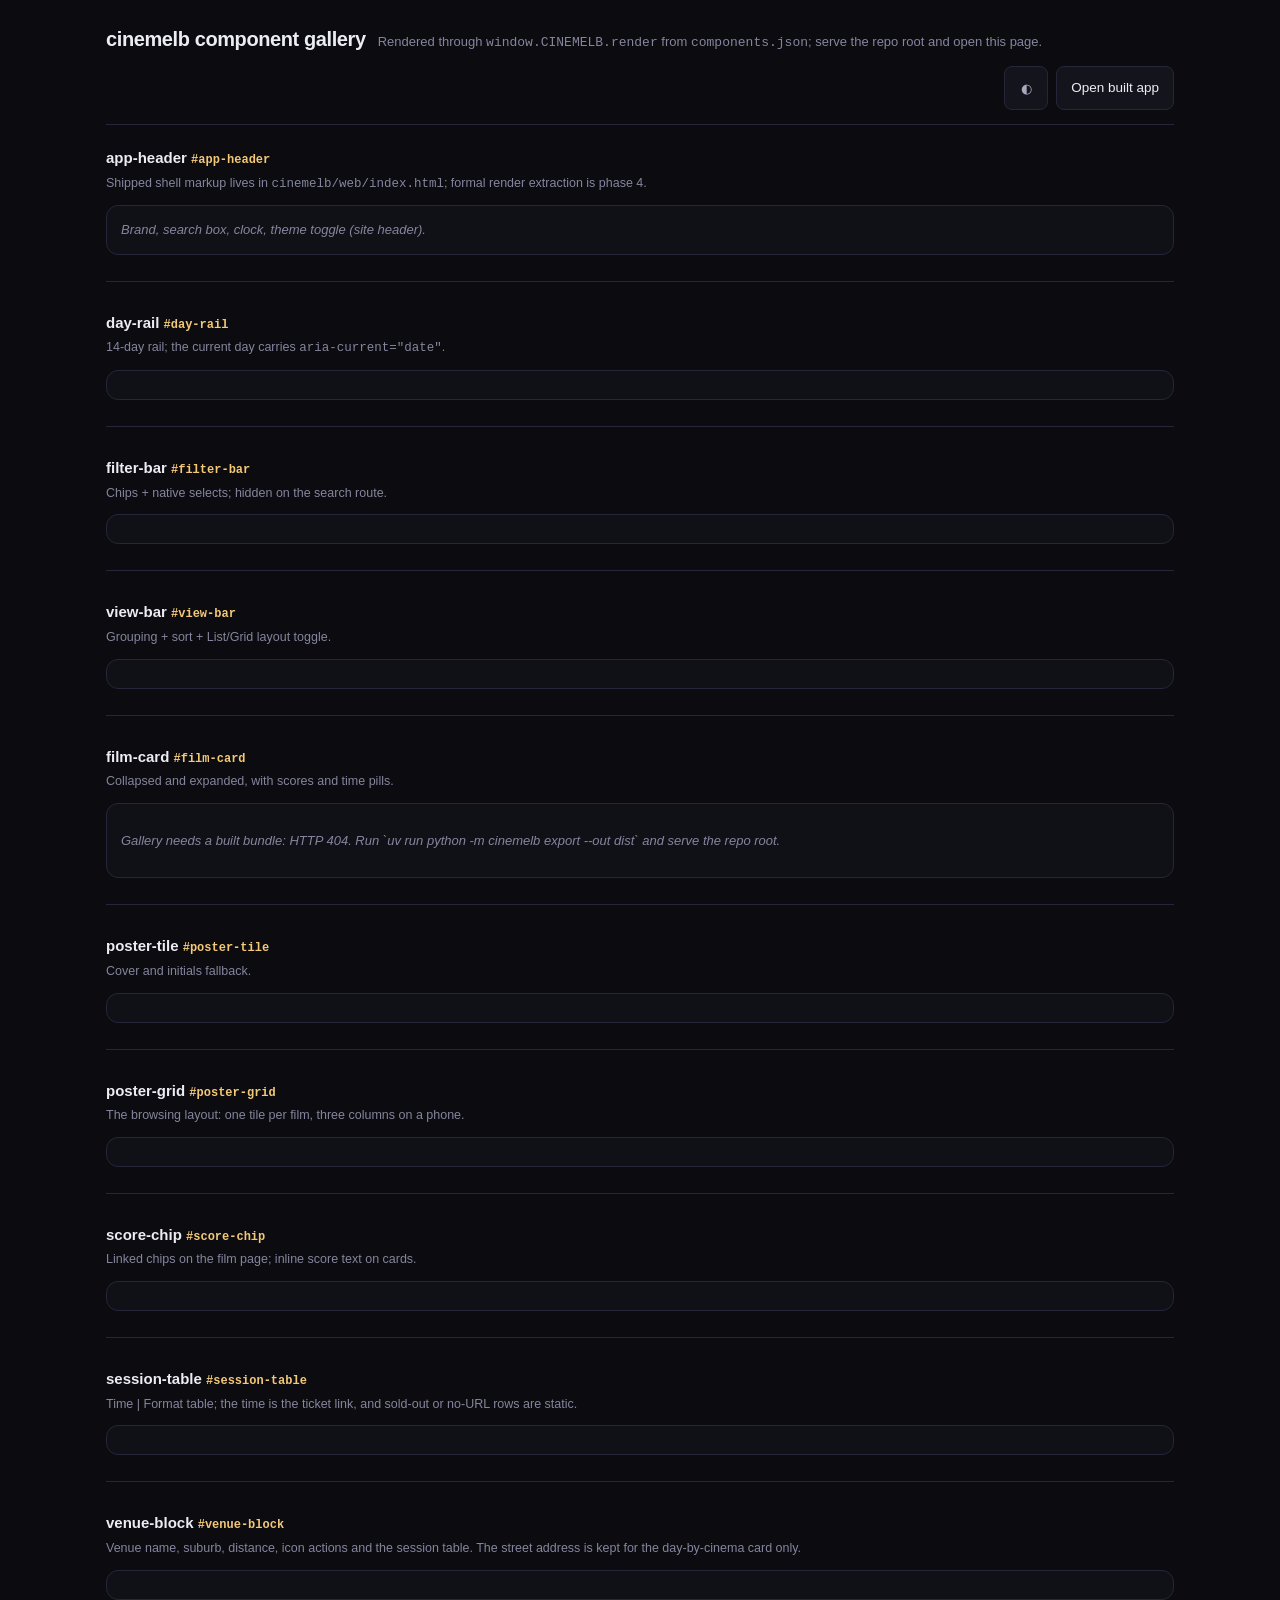
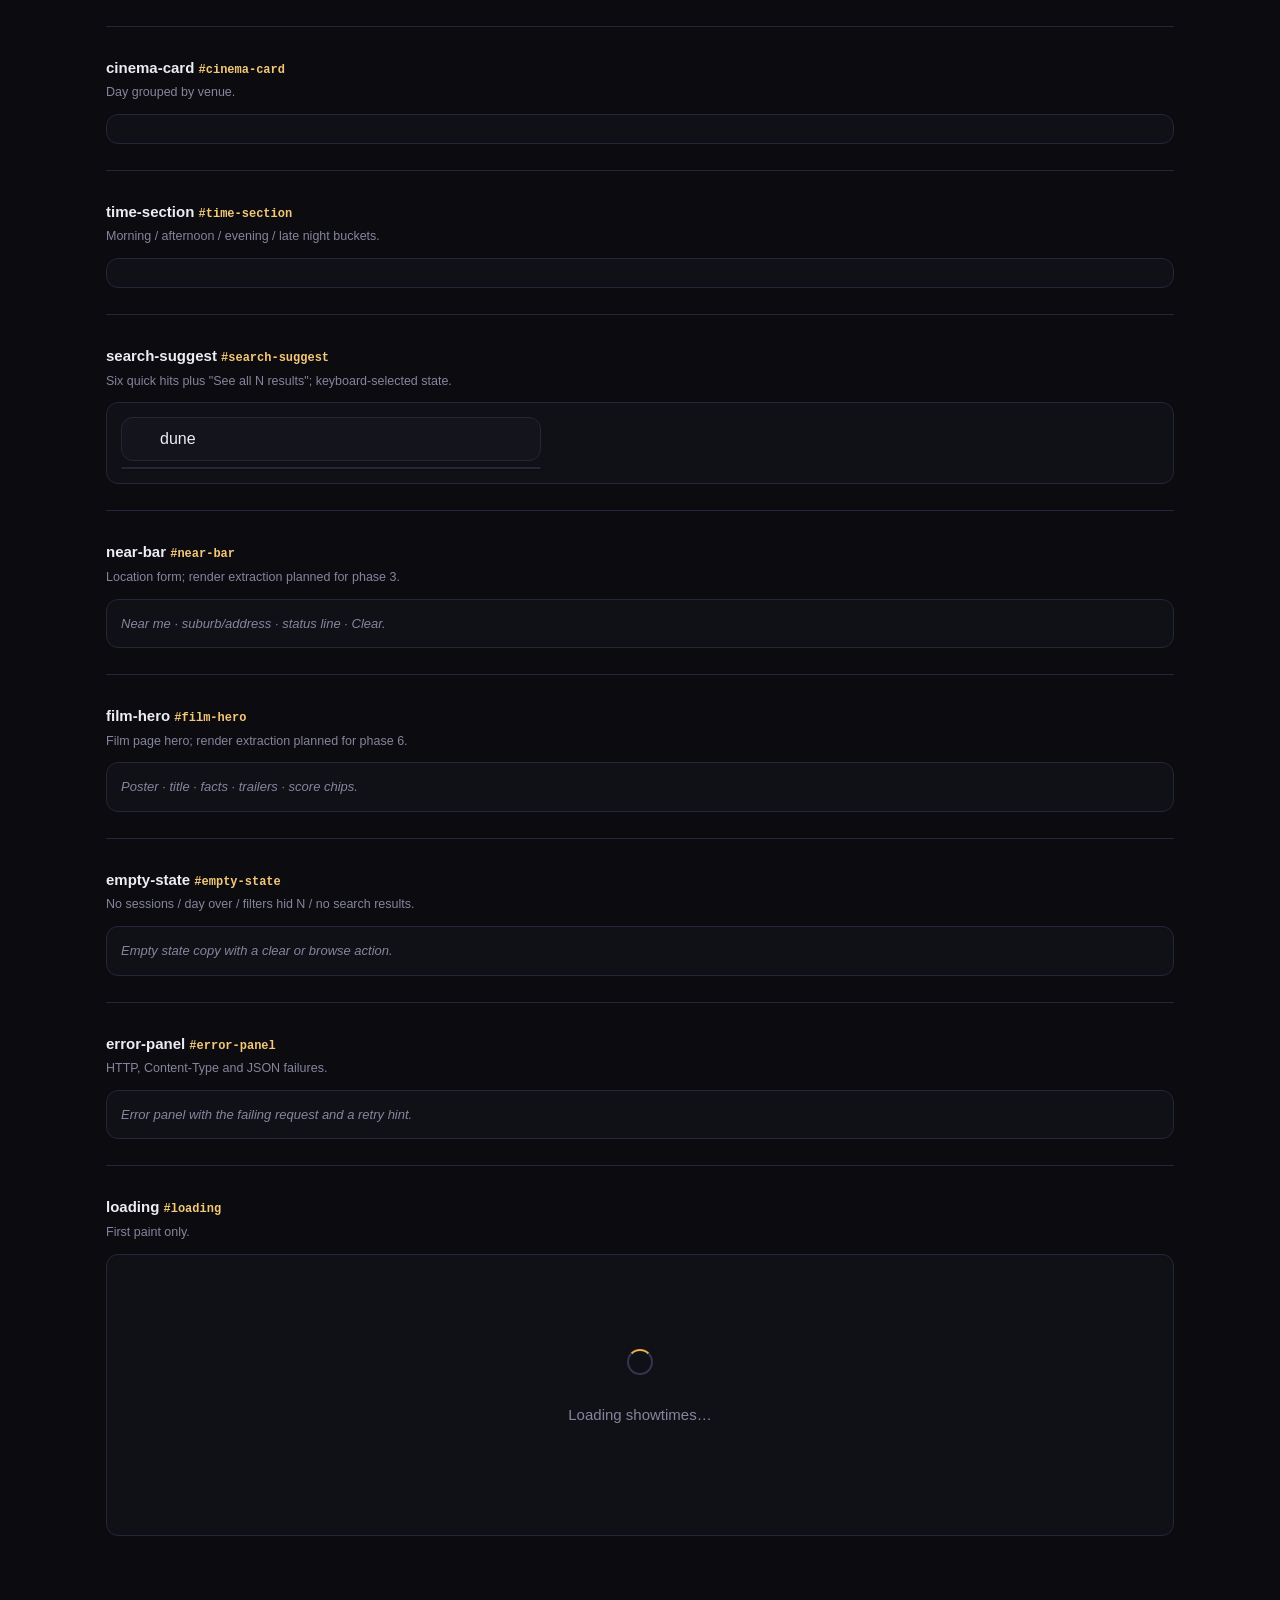
==== commit d4833183: "UI phase 10: film-page time scope, session table, cinema sort - Carry a day-view time section into t" ====
--- a/cinemelb/web/gallery.html
+++ b/cinemelb/web/gallery.html
@@ -101,15 +101,17 @@
     <div class="g-stage" id="g-score-chip"></div>
   </section>
 
-  <section class="g-section" id="session-pill" data-component="session-pill">
-    <h2>session-pill <code>#session-pill</code></h2>
-    <p class="g-note">Linked, no-URL, sold-out and soon variants from real rows.</p>
-    <div class="g-stage"><div class="sessions" id="g-session-pill"></div></div>
+  <section class="g-section" id="session-table" data-component="session-table">
+    <h2>session-table <code>#session-table</code></h2>
+    <p class="g-note">Time | Format table; the time is the ticket link, and sold-out
+      or no-URL rows are static.</p>
+    <div class="g-stage"><div class="sessions" id="g-session-table"></div></div>
   </section>
 
   <section class="g-section" id="venue-block" data-component="venue-block">
     <h2>venue-block <code>#venue-block</code></h2>
-    <p class="g-note">Venue name, address, Directions/Tickets/Website/phone, sessions.</p>
+    <p class="g-note">Venue name, suburb, distance, icon actions and the session table.
+      The street address is kept for the day-by-cinema card only.</p>
     <div class="g-stage" id="g-venue-block"></div>
   </section>
 
@@ -272,8 +274,8 @@
       var scoreBox = document.getElementById('g-score-chip');
       if (scoreBox) scoreBox.innerHTML = C.render.scoreChips(S.films[hero]);
 
-      // Session pills: a sample across venues
-      var sessionBox = document.getElementById('g-session-pill');
+      // Session table: a sample across venues
+      var sessionBox = document.getElementById('g-session-table');
       if (sessionBox) sessionBox.innerHTML = C.render.sessions(rows.slice(0, 8));
 
       // Venue blocks: up to three distinct venues
--- a/cinemelb/web/app.css
+++ b/cinemelb/web/app.css
@@ -89,8 +89,6 @@
 }
 .skip:focus { left: 0; }
 
-:focus-visible { outline: 2px solid var(--accent); outline-offset: 2px; }
-
 /* ---------------------------------------------------------------- header */
 
 .top {
@@ -295,6 +293,8 @@
 .view-row .view-bar {
   width: auto; flex: 1 1 240px; max-width: none; margin: 0;
 }
+.view-row .view-bar-sort { flex: 0 0 auto; width: auto; max-width: none; }
+.view-bar-sort .seg-btn { flex: 0 0 auto; padding: 0 12px; }
 .sort-wrap { display: inline-flex; align-items: center; gap: 6px; flex: 0 0 auto; }
 .sort-label {
   font-size: 11px; font-weight: 620; text-transform: uppercase;
@@ -330,6 +330,14 @@
 
 .chip-clear { border-style: dashed; color: var(--text-3); }
 .chip-clear:hover { color: var(--text); }
+a.chip { display: inline-flex; align-items: center; text-decoration: none; }
+.scope-clear { flex: 0 0 auto; }
+
+.sr-only {
+  position: absolute; width: 1px; height: 1px;
+  padding: 0; margin: -1px; overflow: hidden;
+  clip: rect(0 0 0 0); white-space: nowrap; border: 0;
+}
 
 /* ------------------------------------------------------------ location bar */
 
@@ -365,7 +373,7 @@
   appearance: none;
 }
 #near-q::placeholder { color: var(--text-3); }
-#near-q:focus { outline: none; border-color: var(--accent); background: var(--card); }
+#near-q:focus { border-color: var(--accent); background: var(--card); }
 
 .near-status { margin: 6px 0 0; font-size: 12.5px; color: var(--text-3); }
 .near-status:empty { display: none; }
@@ -445,7 +453,7 @@
 }
 .tile:hover .tile-poster { border-color: var(--line-2); }
 .tile:hover .tile-title { color: var(--accent-2); }
-.tile:focus-visible { outline: 2px solid var(--accent); outline-offset: 3px; }
+.tile:focus-visible { outline: 2px solid var(--focus-ring); outline-offset: 3px; }
 .tile-body { display: flex; flex-direction: column; gap: 1px; min-width: 0; }
 .tile-title {
   font-size: 13px; font-weight: 600; line-height: 1.25; letter-spacing: -.005em;
@@ -590,7 +598,7 @@
 .venue { margin-bottom: 12px; }
 .venue:last-child { margin-bottom: 0; }
 .venue-head {
-  display: flex; align-items: baseline; gap: 7px; flex-wrap: wrap;
+  display: flex; align-items: center; gap: 7px; flex-wrap: wrap;
   margin-bottom: 5px;
 }
 .venue-name { font-size: 13.5px; font-weight: 620; }
@@ -601,19 +609,55 @@
   font-variant-numeric: tabular-nums; white-space: nowrap;
 }
 .venue-meta {
-  display: flex; align-items: baseline; gap: 4px 10px; flex-wrap: wrap;
+  display: flex; align-items: center; gap: 4px 10px; flex-wrap: wrap;
   margin: 0 0 6px;
   font-size: 11.5px; color: var(--text-3);
 }
 .venue-addr { min-width: 0; }
-.venue-links { display: inline-flex; gap: 10px; margin-left: auto; }
-.venue-link { color: var(--text-2); text-decoration: none; white-space: nowrap; }
-.venue-link:hover { color: var(--accent); text-decoration: underline; }
-
-.sessions { display: flex; flex-wrap: wrap; gap: 5px; }
+.venue-links { display: inline-flex; gap: 4px; margin-left: auto; }
+.venue-head .venue-links { margin-left: 0; }
+.venue-link {
+  width: 34px; height: 34px;
+  display: inline-grid; place-items: center;
+  border: 1px solid var(--line); border-radius: 999px;
+  background: var(--panel); color: var(--text-2);
+  text-decoration: none;
+  -webkit-tap-highlight-color: transparent;
+}
+.venue-link:hover, .venue-link:focus-visible {
+  color: var(--accent); border-color: var(--accent); background: var(--accent-dim);
+}
+.venue-link svg { width: 16px; height: 16px; }
+
+/* One row per session: a timetable rather than a pile of pills. The time cell
+   is the ticket link and says so; sold-out and no-URL rows are static. */
+.sessions { display: block; }
+.session-table {
+  width: 100%;
+  border-collapse: collapse;
+  font-variant-numeric: tabular-nums;
+}
+.session-table caption { text-align: left; }
+.session-table thead th {
+  padding: 0 8px 4px;
+  font-size: 10px; font-weight: 620;
+  text-transform: uppercase; letter-spacing: .07em;
+  color: var(--text-3); text-align: left;
+  border-bottom: 1px solid var(--line);
+}
+.session-table tbody td {
+  padding: 6px 8px;
+  border-bottom: 1px solid var(--line);
+  vertical-align: middle;
+}
+.session-table tbody tr:last-child td { border-bottom: 0; }
+.session-table tbody tr:hover td { background: var(--card-2); }
+.st-when { width: 1%; white-space: nowrap; }
+.st-notes { font-size: 12px; color: var(--text-3); line-height: 1.35; }
+
 .session {
-  display: inline-flex; flex-direction: column; align-items: flex-start;
-  gap: 1px; padding: 4px 8px;
+  display: inline-flex; align-items: baseline; gap: 6px;
+  padding: 3px 8px;
   border: 1px solid var(--line); border-radius: 7px;
   background: var(--card); color: var(--text);
   text-decoration: none; font: inherit;
@@ -622,8 +666,18 @@
 .session:hover { border-color: var(--line-2); color: var(--text); }
 a.session:hover { border-color: var(--accent); background: var(--accent-dim); }
 .session .time { font-size: 13px; font-weight: 560; }
-.notes { font-size: 10.5px; color: var(--text-3); line-height: 1.25; }
-a.session:hover .notes { color: var(--text-2); }
+.st-buy {
+  display: inline-flex; align-items: center; gap: 3px;
+  font-size: 10px; font-weight: 620;
+  text-transform: uppercase; letter-spacing: .04em;
+  color: var(--accent-2);
+}
+.st-buy svg { width: 11px; height: 11px; }
+.st-note {
+  font-size: 10px; font-weight: 620;
+  text-transform: uppercase; letter-spacing: .04em;
+  color: var(--text-3);
+}
 .session.is-soon { border-color: color-mix(in srgb, var(--accent) 55%, var(--line)); }
 .session.is-soon .time { color: var(--accent-2); }
 .session.is-sold { opacity: .6; border-style: dashed; }
@@ -803,6 +857,8 @@
   .poster-grid .tile .poster-fallback { font-size: 18px; }
   .search-head h1 { font-size: 18px; }
   .seg-btn { height: 44px; font-size: 13.5px; }
+  .session-table thead th, .session-table tbody td { padding-left: 4px; padding-right: 4px; }
+  .st-notes { font-size: 11.5px; }
   .film-hero { gap: 12px; }
   .film-hero h1 { font-size: 20px; }
   .poster-lg { width: 96px; height: 144px; }
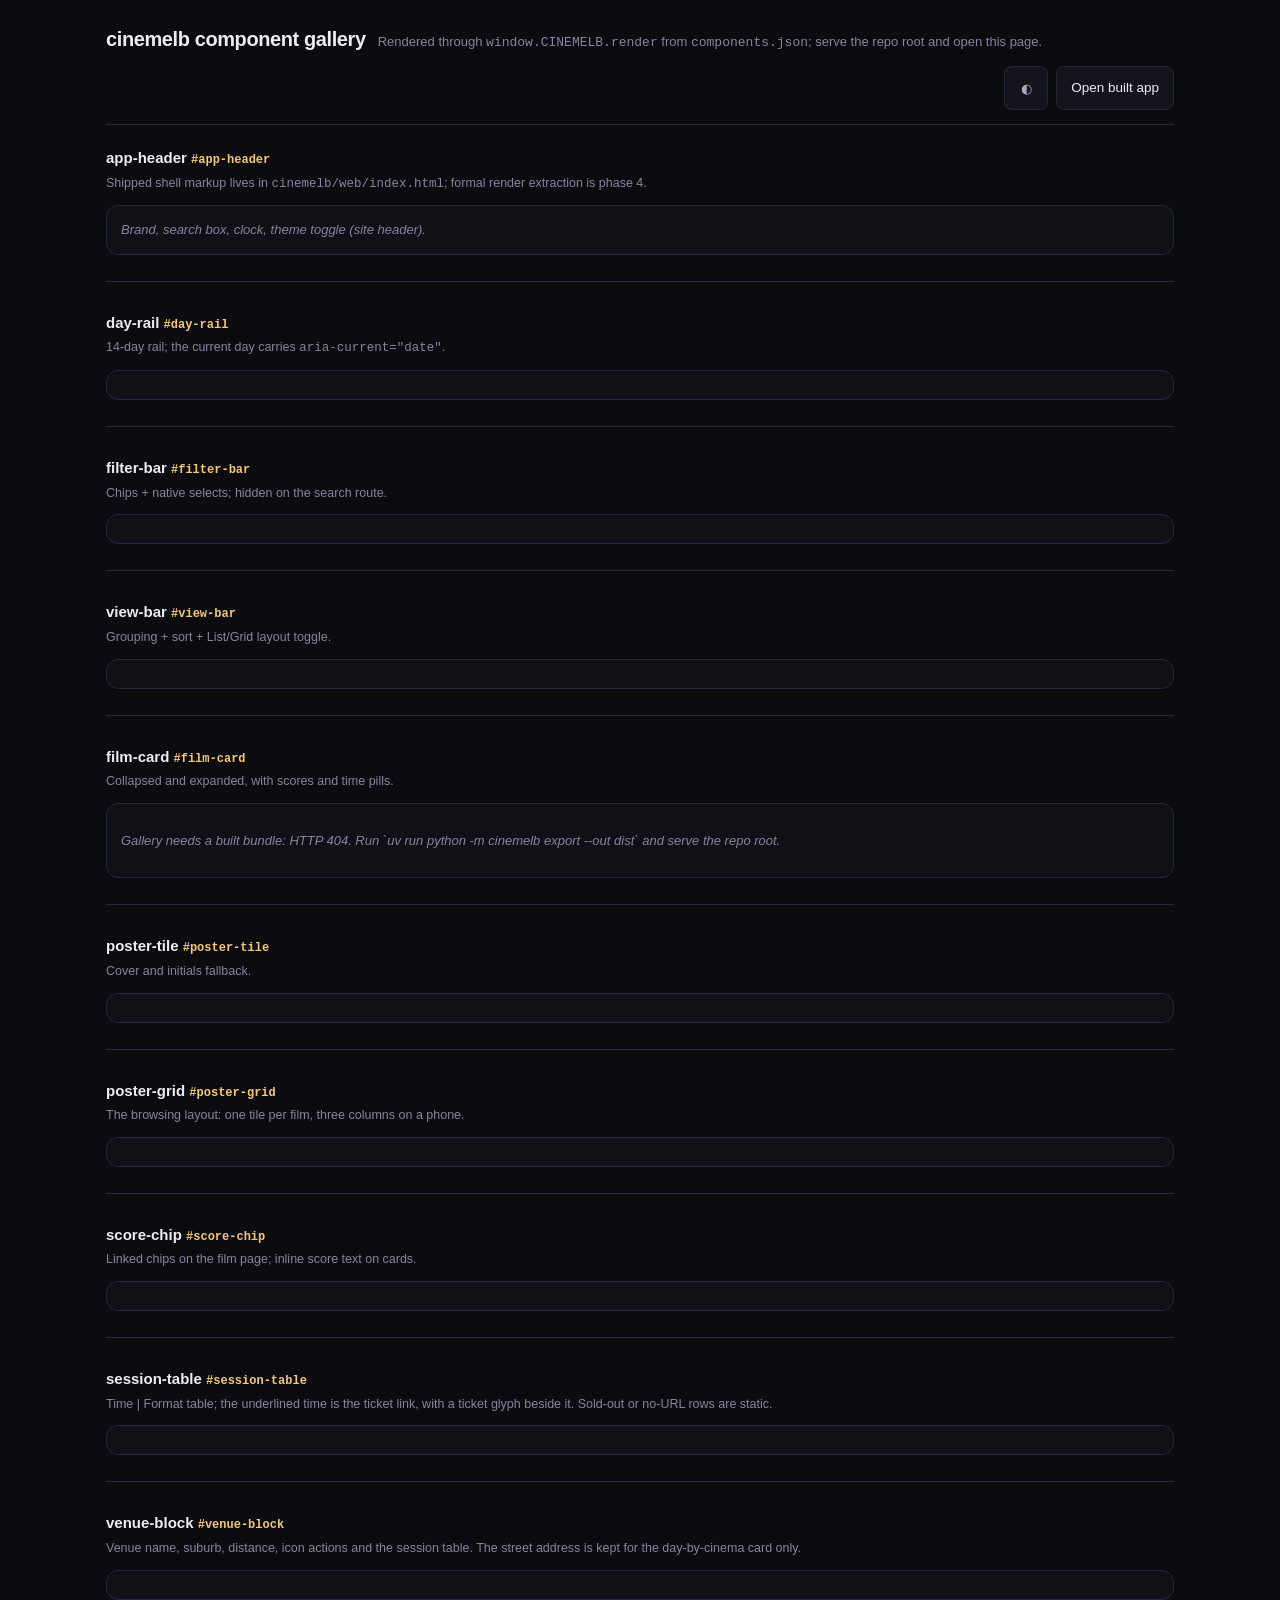
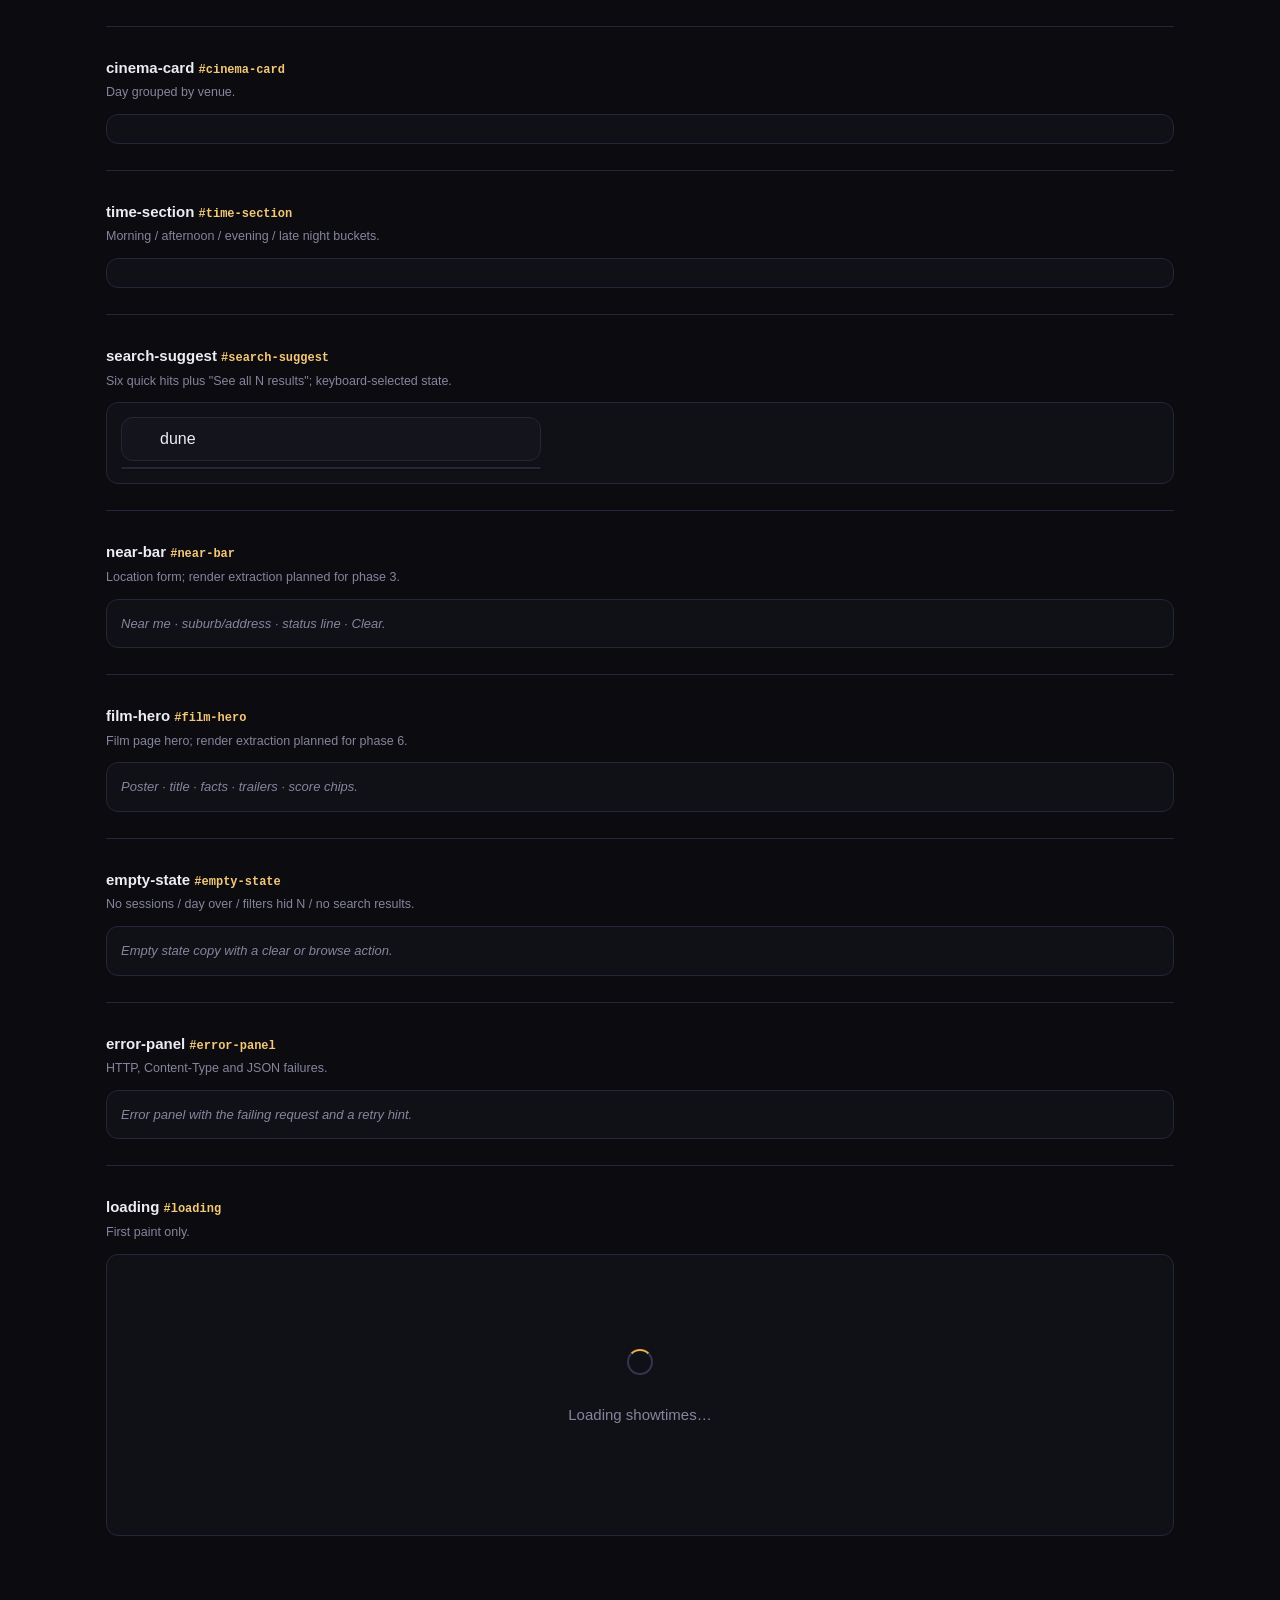
==== commit 31c6e057: "Ticket cue: glyph-only time link - Linked session rows now show only the ticket glyph; the time is u" ====
--- a/cinemelb/web/gallery.html
+++ b/cinemelb/web/gallery.html
@@ -103,8 +103,8 @@
 
   <section class="g-section" id="session-table" data-component="session-table">
     <h2>session-table <code>#session-table</code></h2>
-    <p class="g-note">Time | Format table; the time is the ticket link, and sold-out
-      or no-URL rows are static.</p>
+    <p class="g-note">Time | Format table; the underlined time is the ticket link, with a
+      ticket glyph beside it. Sold-out or no-URL rows are static.</p>
     <div class="g-stage"><div class="sessions" id="g-session-table"></div></div>
   </section>
 
--- a/cinemelb/web/app.css
+++ b/cinemelb/web/app.css
@@ -666,13 +666,18 @@
 .session:hover { border-color: var(--line-2); color: var(--text); }
 a.session:hover { border-color: var(--accent); background: var(--accent-dim); }
 .session .time { font-size: 13px; font-weight: 560; }
+a.session .time {
+  text-decoration: underline;
+  text-decoration-thickness: 1px;
+  text-underline-offset: 2px;
+  text-decoration-color: var(--text-3);
+}
+a.session:hover .time { text-decoration-color: var(--accent); }
 .st-buy {
-  display: inline-flex; align-items: center; gap: 3px;
-  font-size: 10px; font-weight: 620;
-  text-transform: uppercase; letter-spacing: .04em;
+  display: inline-flex; align-items: center;
   color: var(--accent-2);
 }
-.st-buy svg { width: 11px; height: 11px; }
+.st-buy svg { width: 12px; height: 12px; }
 .st-note {
   font-size: 10px; font-weight: 620;
   text-transform: uppercase; letter-spacing: .04em;
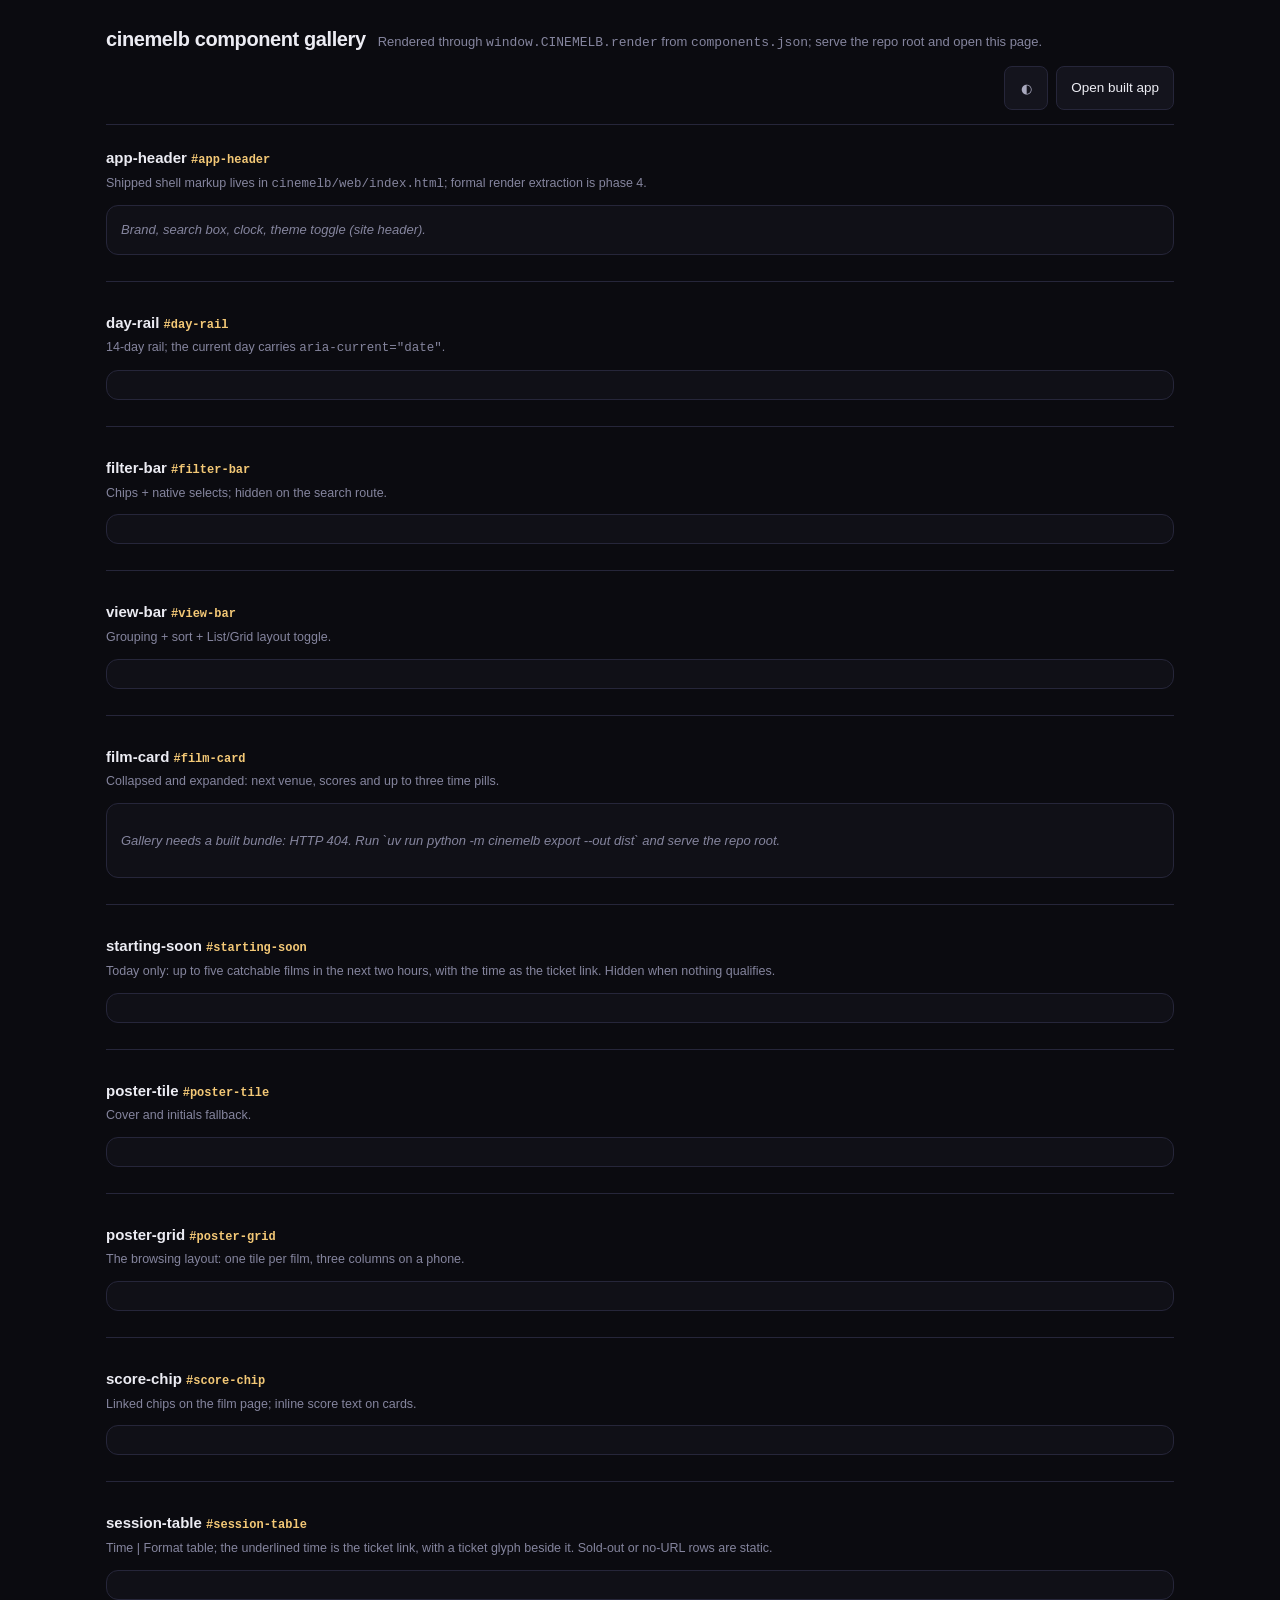
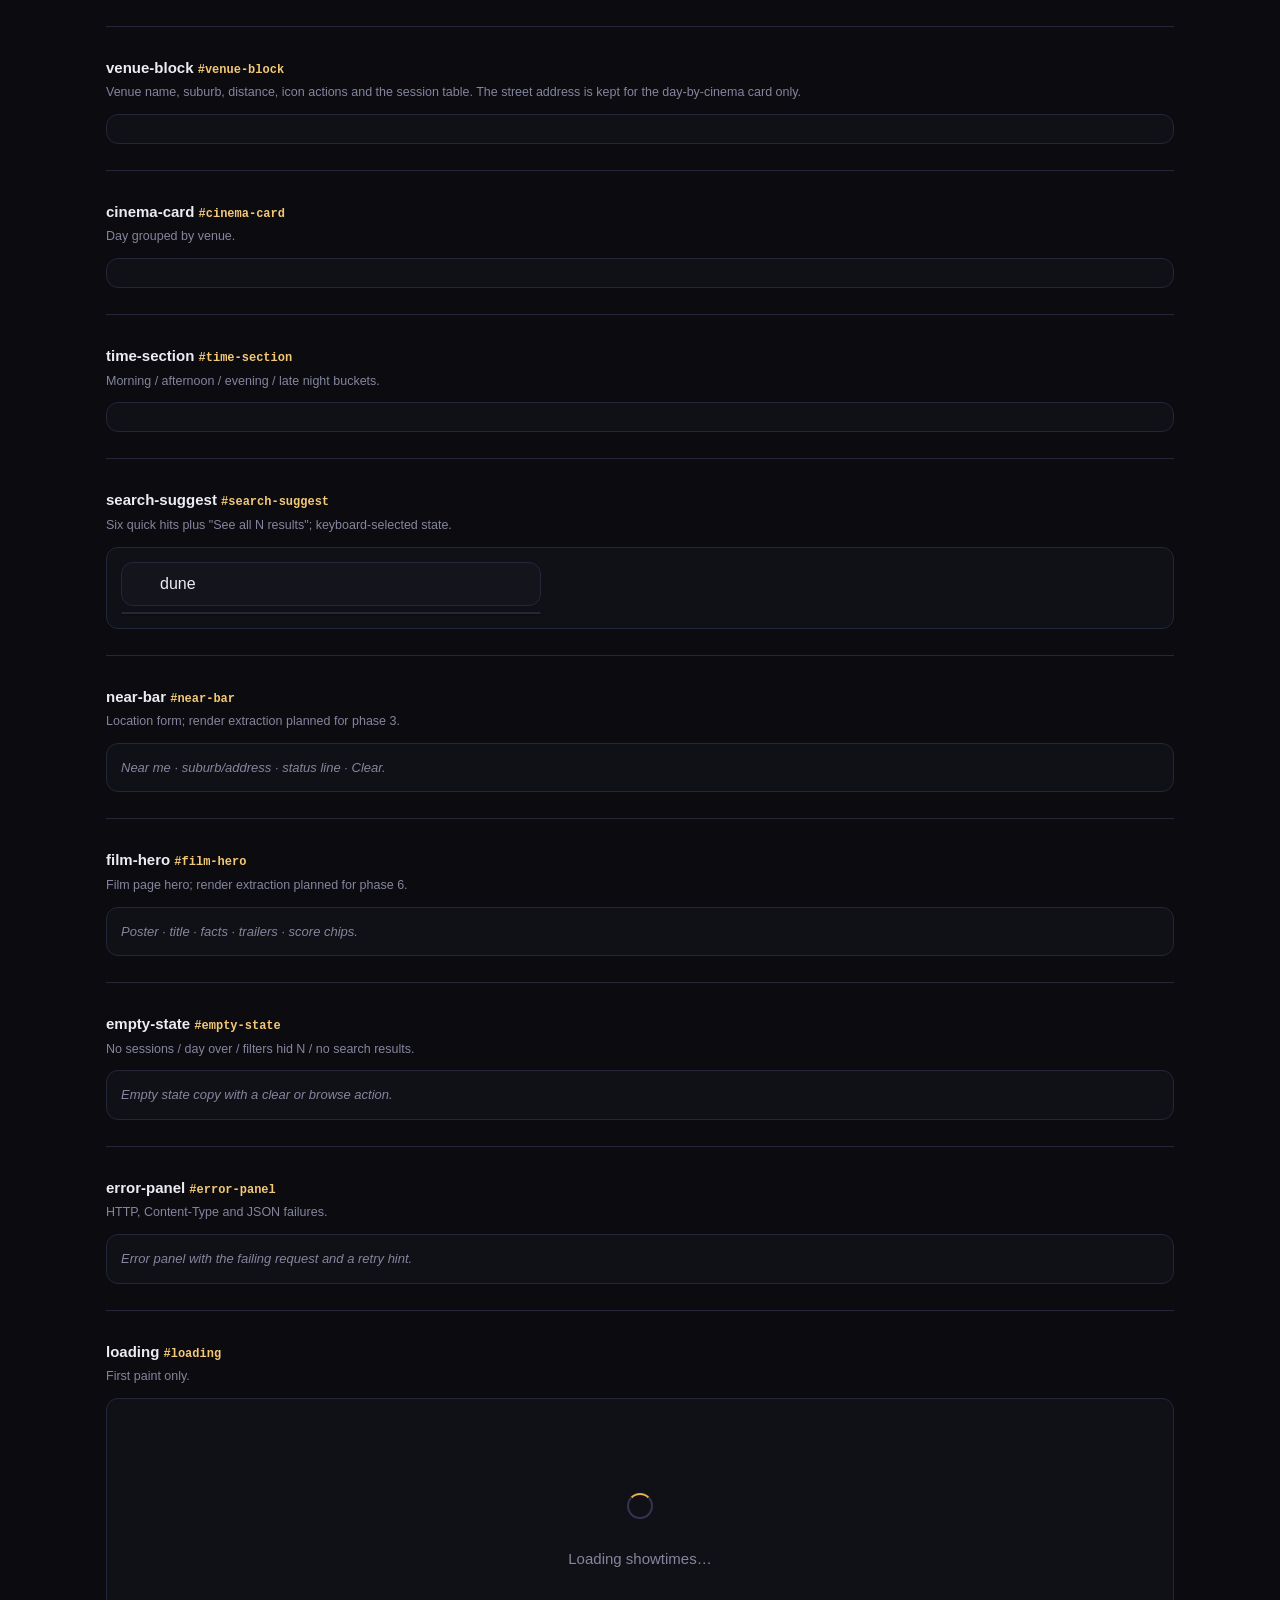
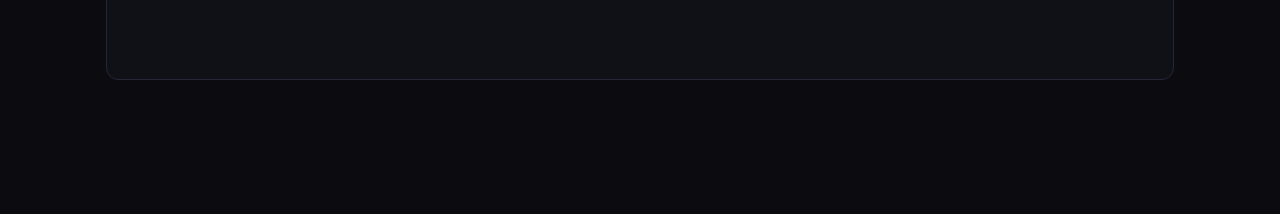
==== commit 4ecbf5d1: "UI phase 13: day view starts with what is catchable now - Add the today-only Starting soon module: u" ====
--- a/cinemelb/web/gallery.html
+++ b/cinemelb/web/gallery.html
@@ -79,8 +79,15 @@
 
   <section class="g-section" id="film-card" data-component="film-card">
     <h2>film-card <code>#film-card</code></h2>
-    <p class="g-note">Collapsed and expanded, with scores and time pills.</p>
+    <p class="g-note">Collapsed and expanded: next venue, scores and up to three time pills.</p>
     <div class="g-stage" id="g-film-card"></div>
+  </section>
+
+  <section class="g-section" id="starting-soon" data-component="starting-soon">
+    <h2>starting-soon <code>#starting-soon</code></h2>
+    <p class="g-note">Today only: up to five catchable films in the next two hours, with the
+      time as the ticket link. Hidden when nothing qualifies.</p>
+    <div class="g-stage" id="g-starting-soon"></div>
   </section>
 
   <section class="g-section" id="poster-tile" data-component="poster-tile">
@@ -251,6 +258,13 @@
         cardBox.innerHTML = '<div class="films">' + collapsed + open + '</div>';
       }
 
+      // Starting soon (today only; empty is a valid gallery state).
+      var soonBox = document.getElementById('g-starting-soon');
+      if (soonBox) {
+        soonBox.innerHTML = C.render.startingSoon(rows, true) ||
+          '<p class="g-planned">No catchable session in the next two hours.</p>';
+      }
+
       // Poster tiles: cover + fallback
       var tileBox = document.getElementById('g-poster-tile');
       if (tileBox) {
--- a/cinemelb/web/app.css
+++ b/cinemelb/web/app.css
@@ -428,9 +428,72 @@
 }
 .count { font-size: 12.5px; color: var(--text-3); font-variant-numeric: tabular-nums; }
 
+/* ---------------------------------------------------------- starting soon */
+/* Today opens with what is catchable, not with the whole catalogue. The module
+   is five compact rows at most; the full schedule stays below it. */
+
+.soon {
+  margin: 0 0 12px; padding: 8px 12px 4px;
+  border: 1px solid var(--line); border-radius: var(--radius);
+  background: var(--panel);
+}
+.soon-head { display: flex; align-items: baseline; gap: 8px; margin: 0 0 2px; }
+.soon-head h2 {
+  margin: 0; font-size: 11.5px; font-weight: 680;
+  text-transform: uppercase; letter-spacing: .07em;
+  color: var(--accent-2);
+}
+.soon-count {
+  font-size: 11.5px; color: var(--text-3);
+  font-variant-numeric: tabular-nums;
+}
+.soon-list { list-style: none; margin: 0; padding: 0; }
+.soon-row {
+  display: flex; align-items: center; gap: 10px;
+  padding: 6px 0; border-top: 1px solid var(--line);
+}
+.soon-row:first-child { border-top: 0; }
+.soon-when {
+  display: flex; flex-direction: column; align-items: flex-start;
+  gap: 1px; flex: 0 0 62px;
+}
+.soon-time {
+  display: inline-flex; align-items: center; gap: 3px;
+  min-height: 24px;
+  font-family: ui-monospace, SFMono-Regular, Menlo, monospace;
+  font-variant-numeric: tabular-nums;
+  font-size: 13px; font-weight: 640; line-height: 1.25;
+  color: var(--text); text-decoration: none;
+}
+a.soon-time .time {
+  text-decoration: underline;
+  text-decoration-thickness: 1px;
+  text-underline-offset: 2px;
+  text-decoration-color: var(--text-3);
+}
+a.soon-time:hover { color: var(--accent); }
+a.soon-time:hover .time { color: var(--accent); text-decoration-color: var(--accent); }
+.soon-time .st-buy svg { width: 11px; height: 11px; }
+.soon-in {
+  font-size: 10.5px; color: var(--text-3);
+  font-variant-numeric: tabular-nums; white-space: nowrap;
+}
+.soon-body { display: flex; flex-direction: column; min-width: 0; }
+.soon-title {
+  display: block; min-height: 24px; line-height: 24px;
+  font-size: 13.5px; font-weight: 600; color: var(--text);
+  text-decoration: none;
+  white-space: nowrap; overflow: hidden; text-overflow: ellipsis;
+}
+.soon-title:hover { color: var(--accent-2); }
+.soon-meta {
+  font-size: 11.5px; color: var(--text-3);
+  white-space: nowrap; overflow: hidden; text-overflow: ellipsis;
+}
+
 /* ------------------------------------------------------------- film cards */
 
-.films { display: grid; gap: 9px; }
+.films { display: grid; gap: 7px; }
 
 /* ------------------------------------------------------------ poster grid */
 /* The browsing view: a poster per film, with the same scores and a next-time
@@ -476,8 +539,8 @@
 .film:hover { border-color: var(--line-2); }
 .film[open] { border-color: var(--line-2); }
 .film > summary {
-  display: flex; align-items: center; gap: 12px;
-  padding: 9px 12px; min-height: 66px;
+  display: flex; align-items: center; gap: 10px;
+  padding: 6px 10px; min-height: 58px;
   cursor: pointer; list-style: none;
   -webkit-tap-highlight-color: transparent;
 }
@@ -486,9 +549,9 @@
 
 .poster {
   position: relative;
-  width: 44px; height: 66px; flex: 0 0 auto;
+  width: 36px; height: 54px; flex: 0 0 auto;
   display: block; overflow: hidden;
-  border-radius: 7px;
+  border-radius: 6px;
   background: var(--bg-2); border: 1px solid var(--line);
 }
 .poster img {
@@ -511,12 +574,12 @@
 .film-main { flex: 1 1 auto; min-width: 0; }
 .film-title {
   margin: 0;
-  font-size: 15px; font-weight: 620; letter-spacing: -.01em;
+  font-size: 14px; font-weight: 600; line-height: 1.25; letter-spacing: -.01em;
   white-space: nowrap; overflow: hidden; text-overflow: ellipsis;
 }
 .film-meta {
   margin: 1px 0 0;
-  font-size: 12.5px; color: var(--text-3);
+  font-size: 11.5px; line-height: 1.35; color: var(--text-3);
   font-variant-numeric: tabular-nums;
   white-space: nowrap; overflow: hidden; text-overflow: ellipsis;
 }
@@ -529,27 +592,28 @@
 .msep { font-weight: 400; }
 .mrest { font-weight: 400; }
 
-.film-times { display: flex; align-items: center; gap: 4px; flex: 0 0 auto; }
+.film-times { display: flex; align-items: center; gap: 3px; flex: 0 0 auto; }
+.film-main .film-times { margin-top: 3px; flex-wrap: wrap; }
 .time {
   font-family: ui-monospace, SFMono-Regular, Menlo, monospace;
   font-variant-numeric: tabular-nums;
 }
 .film-times .time {
-  font-size: 11.5px; color: var(--text-2);
-  border: 1px solid var(--line); border-radius: 5px;
-  padding: 2px 5px; background: var(--bg-2);
+  font-size: 10.5px; color: var(--text-2);
+  border: 1px solid var(--line); border-radius: 4px;
+  padding: 1px 4px; background: var(--bg-2);
 }
 .film-times .time.is-soon {
   color: var(--accent-2); border-color: color-mix(in srgb, var(--accent) 45%, var(--line));
   background: var(--accent-dim);
 }
-.more { font-size: 11.5px; color: var(--text-3); font-variant-numeric: tabular-nums; }
+.more { font-size: 10.5px; color: var(--text-3); font-variant-numeric: tabular-nums; }
 
 /* Card-level entry into the film page: a tap target that does not toggle the
    card. */
 .film-open {
   flex: 0 0 auto;
-  width: 34px; height: 34px;
+  width: 30px; height: 30px;
   display: grid; place-items: center;
   border-radius: 999px;
   color: var(--text-3);
@@ -845,9 +909,19 @@
   .near-me { font-size: 14px; }
   .near-icon { width: 16px; height: 16px; }
   .main { padding: 12px 12px 56px; }
-  .film-times { display: none; }
+  .soon { padding: 7px 10px 3px; margin-bottom: 10px; }
+  .soon-row { gap: 8px; padding: 5px 0; }
+  .soon-when { flex-basis: 56px; }
+  .soon-title { font-size: 13px; }
+  .soon-meta { font-size: 11px; }
   .day-head { margin-bottom: 10px; }
-  .day-head h1 { font-size: 18px; }
+  .day-head h1 { font-size: 17px; }
+  .film > summary { padding: 5px 9px; gap: 8px; min-height: 54px; }
+  .poster { width: 34px; height: 51px; }
+  .film-title { font-size: 13.5px; }
+  .film-meta { font-size: 11px; }
+  .film-times .time { font-size: 10px; }
+  .film-open { width: 28px; height: 28px; }
   .count-sessions { display: none; }
   .view-bar { max-width: none; margin: 6px 0 0; }
   .view-row { max-width: none; margin: 6px 0 0; gap: 7px; }
